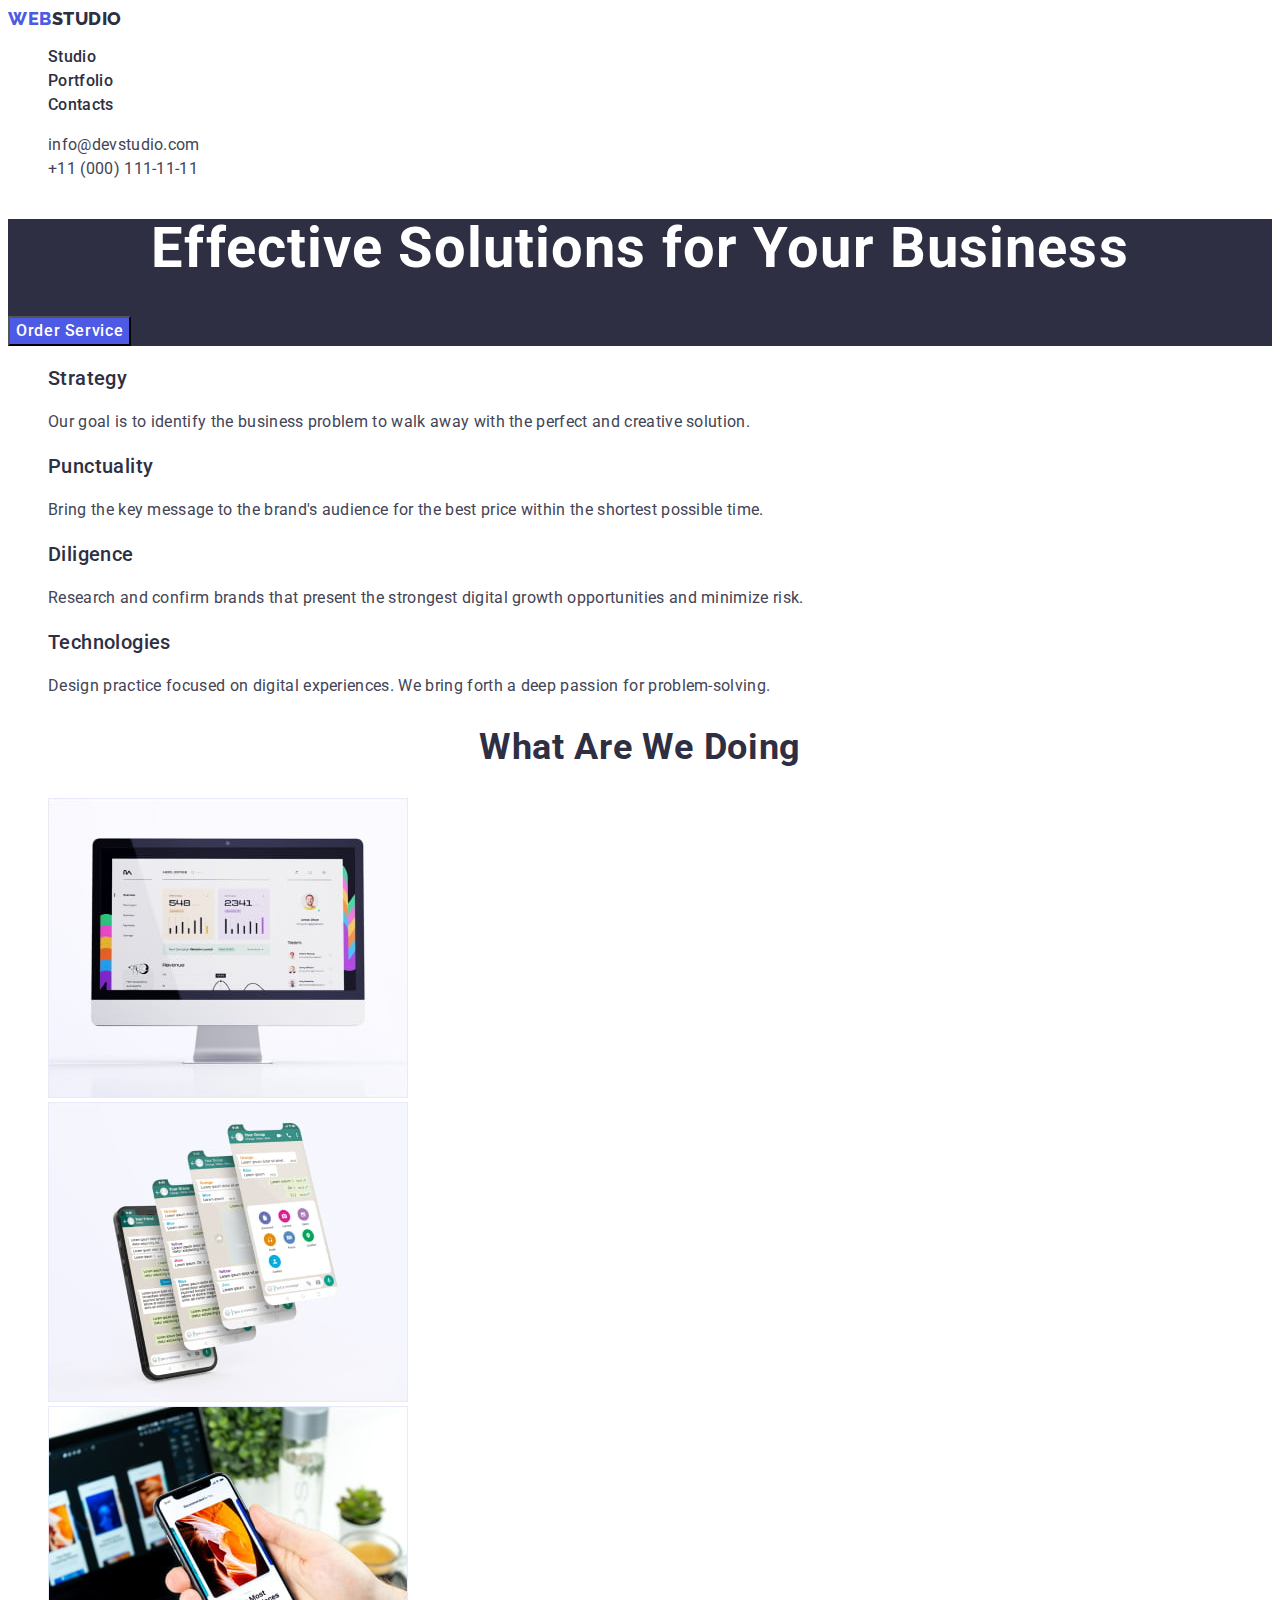
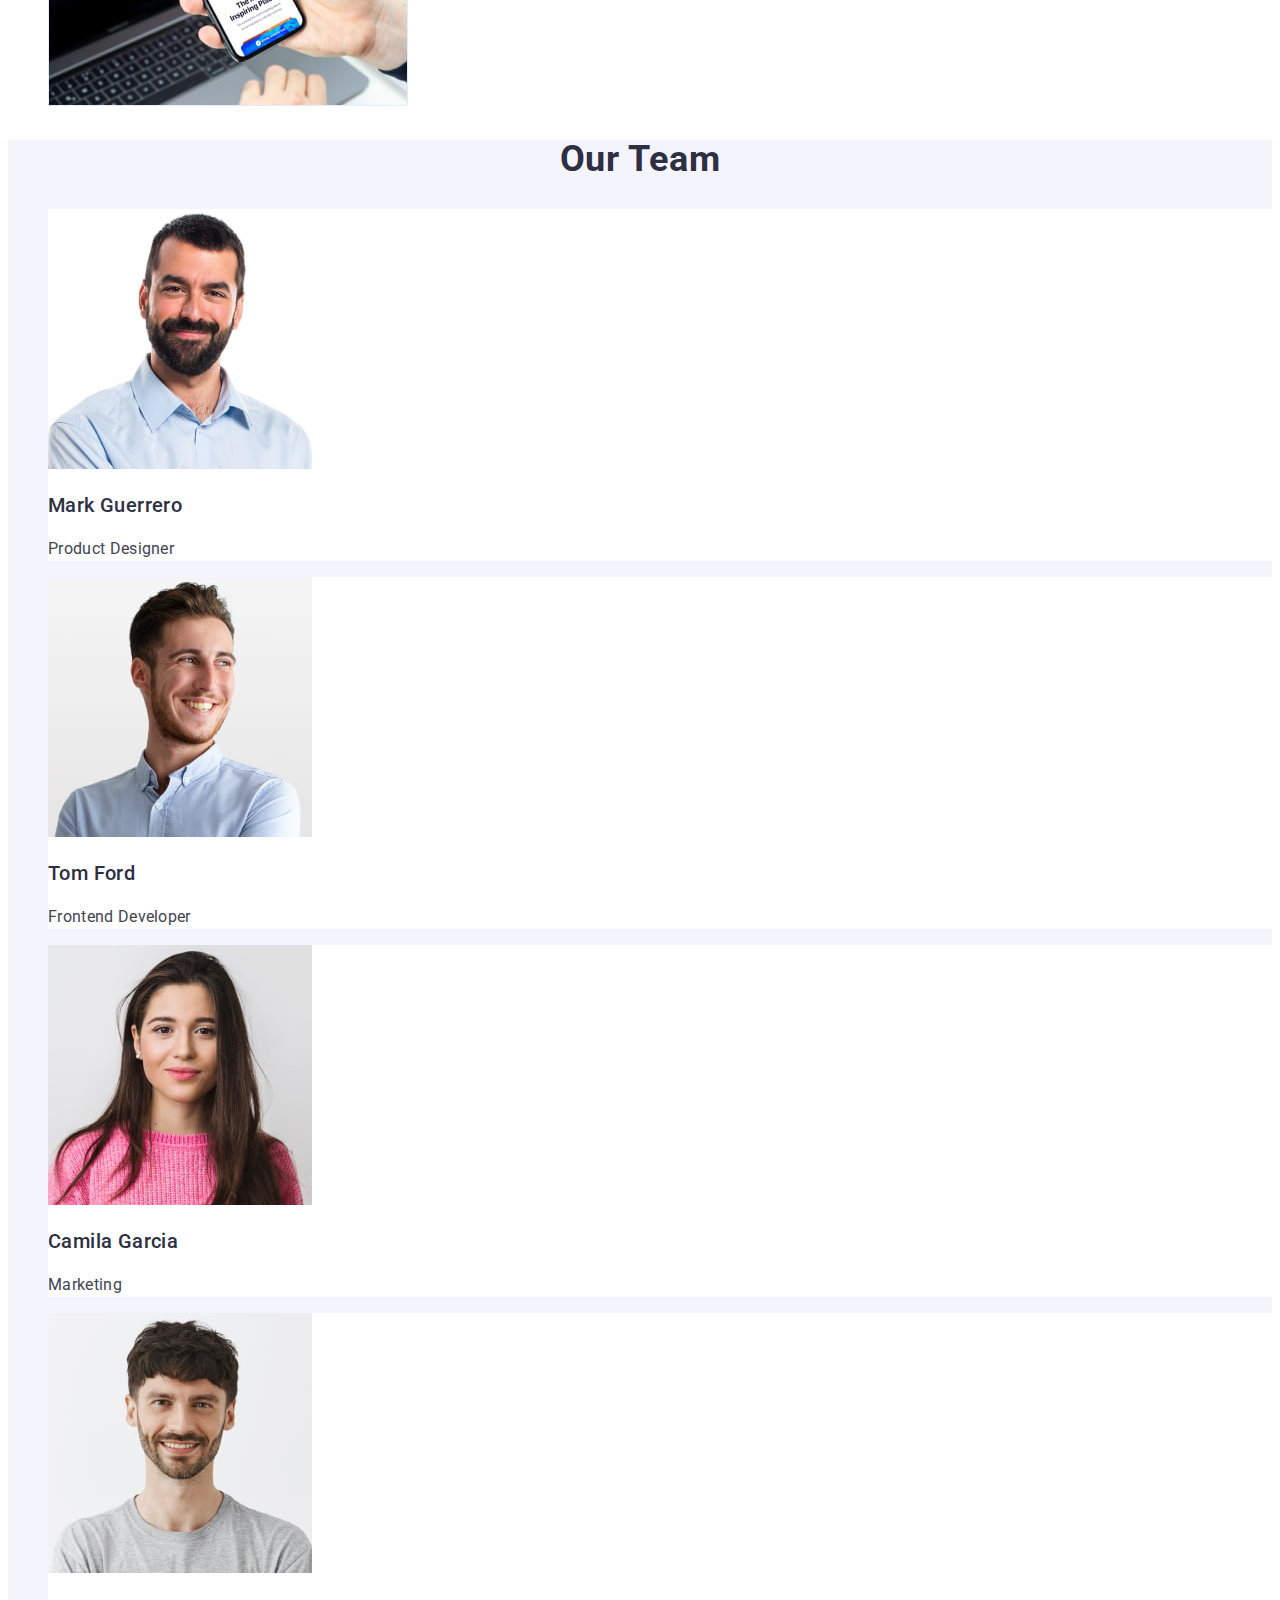
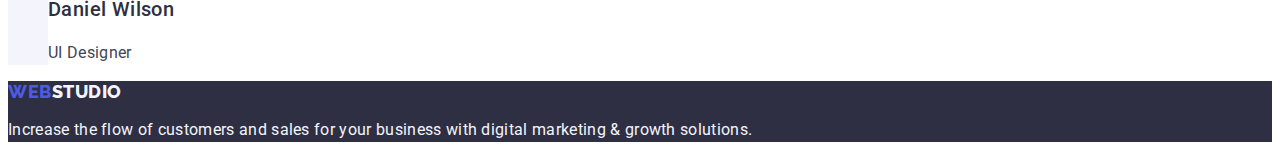
==== index.html @ 92add349 "Initial commit" ====
<!DOCTYPE html>
<html lang="en">
  <head>
    <meta charset="UTF-8" />
    <meta name="viewport" content="width=device-width, initial-scale=1.0" />
    <title>WebStudio</title>
    <link rel="stylesheet" href="./css/styles.css" />
    <link rel="preconnect" href="https://fonts.googleapis.com" />
    <link rel="preconnect" href="https://fonts.gstatic.com" crossorigin />
    <link
      href="https://fonts.googleapis.com/css2?family=Raleway:wght@800&family=Roboto:wght@400;500;700;900&display=swap"
      rel="stylesheet"
    />
  </head>

  <body>
    <header class="header">
      <nav>
        <a href="./index.html" class="logo link"
          >Web<span class="accent-dark">Studio</span></a
        >

        <ul class="list">
          <li>
            <a href="./index.html" class="nav-link link" target="_self"
              >Studio</a
            >
          </li>
          <li>
            <a href="./portfolio.html" class="nav-link link" target="_self"
              >Portfolio</a
            >
          </li>
          <li>
            <a href="" class="nav-link link" target="_self">Contacts</a>
          </li>
        </ul>
      </nav>

      <address class="address">
        <ul class="list">
          <li>
            <a href="mailto:info@devstudio.com" class="address-link link"
              >info@devstudio.com</a
            >
          </li>
          <li>
            <a href="tel:+110001111111" class="address-link link"
              >+11 (000) 111-11-11</a
            >
          </li>
        </ul>
      </address>
    </header>

    <main>
      <!-- hero section-->
      <section class="hero-sect">
        <h1 class="title">Effective Solutions for Your Business</h1>
        <button type="button" class="order-btn">Order Service</button>
      </section>

      <!-- benefits section -->
      <section>
        <h2 hidden>Benefits</h2>
        <ul class="list">
          <li>
            <h3 class="third-title">Strategy</h3>
            <p class="text">
              Our goal is to identify the business problem to walk away with the
              perfect and creative solution.
            </p>
          </li>
          <li>
            <h3 class="third-title">Punctuality</h3>
            <p class="text">
              Bring the key message to the brand's audience for the best price
              within the shortest possible time.
            </p>
          </li>
          <li>
            <h3 class="third-title">Diligence</h3>
            <p class="text">
              Research and confirm brands that present the strongest digital
              growth opportunities and minimize risk.
            </p>
          </li>
          <li>
            <h3 class="third-title">Technologies</h3>
            <p class="text">
              Design practice focused on digital experiences. We bring forth a
              deep passion for problem-solving.
            </p>
          </li>
        </ul>
      </section>

      <!-- fitches section -->
      <section>
        <h2 class="second-title">What are we doing</h2>
        <ul class="list">
          <li>
            <img
              src="./images/img1.jpg"
              alt="Statistics"
              width="360"
              height="300"
            />
          </li>

          <li>
            <img
              src="./images/img2.jpg"
              alt="Social Media"
              width="360"
              height="300"
            />
          </li>

          <li>
            <img
              src="./images/img3.jpg"
              alt="Technologies"
              width="360"
              height="300"
            />
          </li>
        </ul>
      </section>

      <!-- team section -->
      <section class="team">
        <h2 class="second-title">Our Team</h2>
        <ul class="list">
          <li class="team-card">
            <img
              src="./images/team1.jpg"
              alt="Mark Guerrero"
              width="264"
              height="260"
            />
            <h3 class="third-title">Mark Guerrero</h3>
            <p class="text">Product Designer</p>
          </li>

          <li class="team-card">
            <img
              src="./images/team2.jpg"
              alt="Tom Ford"
              width="264"
              height="260"
            />
            <h3 class="third-title">Tom Ford</h3>
            <p class="text">Frontend Developer</p>
          </li>

          <li class="team-card">
            <img
              src="./images/team3.jpg"
              alt="Camila Garcia"
              width="264"
              height="260"
            />
            <h3 class="third-title">Camila Garcia</h3>
            <p class="text">Marketing</p>
          </li>

          <li class="team-card">
            <img
              src="./images/team4.jpg"
              alt="Daniel Wilson"
              width="264"
              height="260"
            />
            <h3 class="third-title">Daniel Wilson</h3>
            <p class="text">UI Designer</p>
          </li>
        </ul>
      </section>
    </main>

    <footer class="footer">
      <a href="./index.html" class="logo link"
        >Web<span class="accent-ligth">Studio</span></a
      >
      <p class="footer-text">
        Increase the flow of customers and sales for your business with digital
        marketing & growth solutions.
      </p>
    </footer>
  </body>
</html>
---- css/styles.css ----
:root {
    --brand-color: #4D5AE5;
    --pressed-color: #404BBF;
    --heading-color: #2e2f42;
    --text-color: #434455;
    --primary-background: #FFFFFF;
    --light-background: #F4F4FD;
    --accent-color: #E7E9FC;
}

body {
    font-family: "Roboto", sans-serif;
    color: var(--text-color);
    background-color: var(--primary-background);
}

ol,
ul {
    list-style-type: none;
}

.header {
    background-color: inherit;

}

.logo {
    font-family: "Raleway", sans-serif;
    font-weight: 800;
    font-size: 18px;
    line-height: 1.17;
    letter-spacing: 0.03em;
    text-transform: uppercase;
    color: var(--brand-color);
}

.link {
    text-decoration: none;
}

.accent-dark {
    color: var(--heading-color);
}

.list {
    list-style: none;
}

.nav-link {
    color: var(--heading-color);
    font-weight: 500;
    font-size: 16px;
    line-height: 1.5;
    letter-spacing: 0.02em;
}

.nav-link:hover,
.nav-link:active {
    color: var(--pressed-color);
}

.nav-link:focus {
    color: var(--pressed-color);
}

.address {
    font-style: normal;
}

.address-link {
    font-size: 16px;
    line-height: 1.5;
    letter-spacing: 0.02em;
    color: var(--text-color);
}

.address-link:hover,
.address-link:active {
    color: var(--pressed-color);
}

.address-link:focus {
    color: var(--pressed-color);
}

.hero-sect {
    background-color: var(--heading-color);
}

.title {
    font-size: 56px;
    line-height: 1.07;
    text-align: center;
    letter-spacing: 0.02em;
    color: var(--primary-background);
}

.order-btn {
    background-color: var(--brand-color);
    font-family: "Roboto", sans-serif;
    font-weight: 500;
    font-size: 16px;
    line-height: 1.5;
    letter-spacing: 0.04em;
    color: var(--primary-background);
    cursor: pointer;
}

.order-btn:hover,
.order-btn:active {
    background-color: var(--pressed-color);
}

.order-btn:focus {
    background-color: var(--pressed-color);
}

.list {
    list-style: none;
}

.third-title {
    font-weight: 500;
    font-size: 20px;
    line-height: 1.2;
    letter-spacing: 0.02em;
    color: var(--heading-color);
}

.text {
    font-size: 16px;
    line-height: 1.5;
    letter-spacing: 0.02em;
    color: var(--text-color);
}

.second-title {
    font-size: 36px;
    line-height: 1.11;
    letter-spacing: 0.02em;
    text-align: center;
    letter-spacing: 0.02em;
    color: var(--heading-color);
    text-transform: capitalize;
}

.list {
    list-style: none;
}

.team {
    background-color: var(--light-background);
}

.list {
    list-style: none;
}
 
.team-card {
    background-color: var(--primary-background);
}

.footer {
    background-color: var(--heading-color);
    color: var(--accent-color);
}

.accent-ligth {
    color: var(--light-background);
}

.footer-text {
    color: var(--light-background);
    font-size: 16px;
    line-height: 1.5;
    letter-spacing: 0.02em;
}

.list {
    list-style: none;
}

.filter-btn {
color: var(--brand-color);
background-color: var(--light-background);
font-family: "Roboto", sans-serif;
font-weight: 500;
font-size: 16px;
line-height: 1.5;
letter-spacing: 0.04em;
cursor: pointer;
}

.filter-btn:hover,
.filter-btn:active {
    color: var(--primary-background);
    background-color: var(--pressed-color);
}

.filter-btn:focus {
    color: var(--primary-background);
    background-color: var(--pressed-color);
}

.link {
    text-decoration: none;
}

.third-title {
    font-weight: 500;
    font-size: 20px;
    line-height: 1.2;
    letter-spacing: 0.02em;
    color: var(--heading-color);
}

.text {
    font-size: 16px;
    line-height: 1.5;
    letter-spacing: 0.02em;
    color: var(--text-color);
}
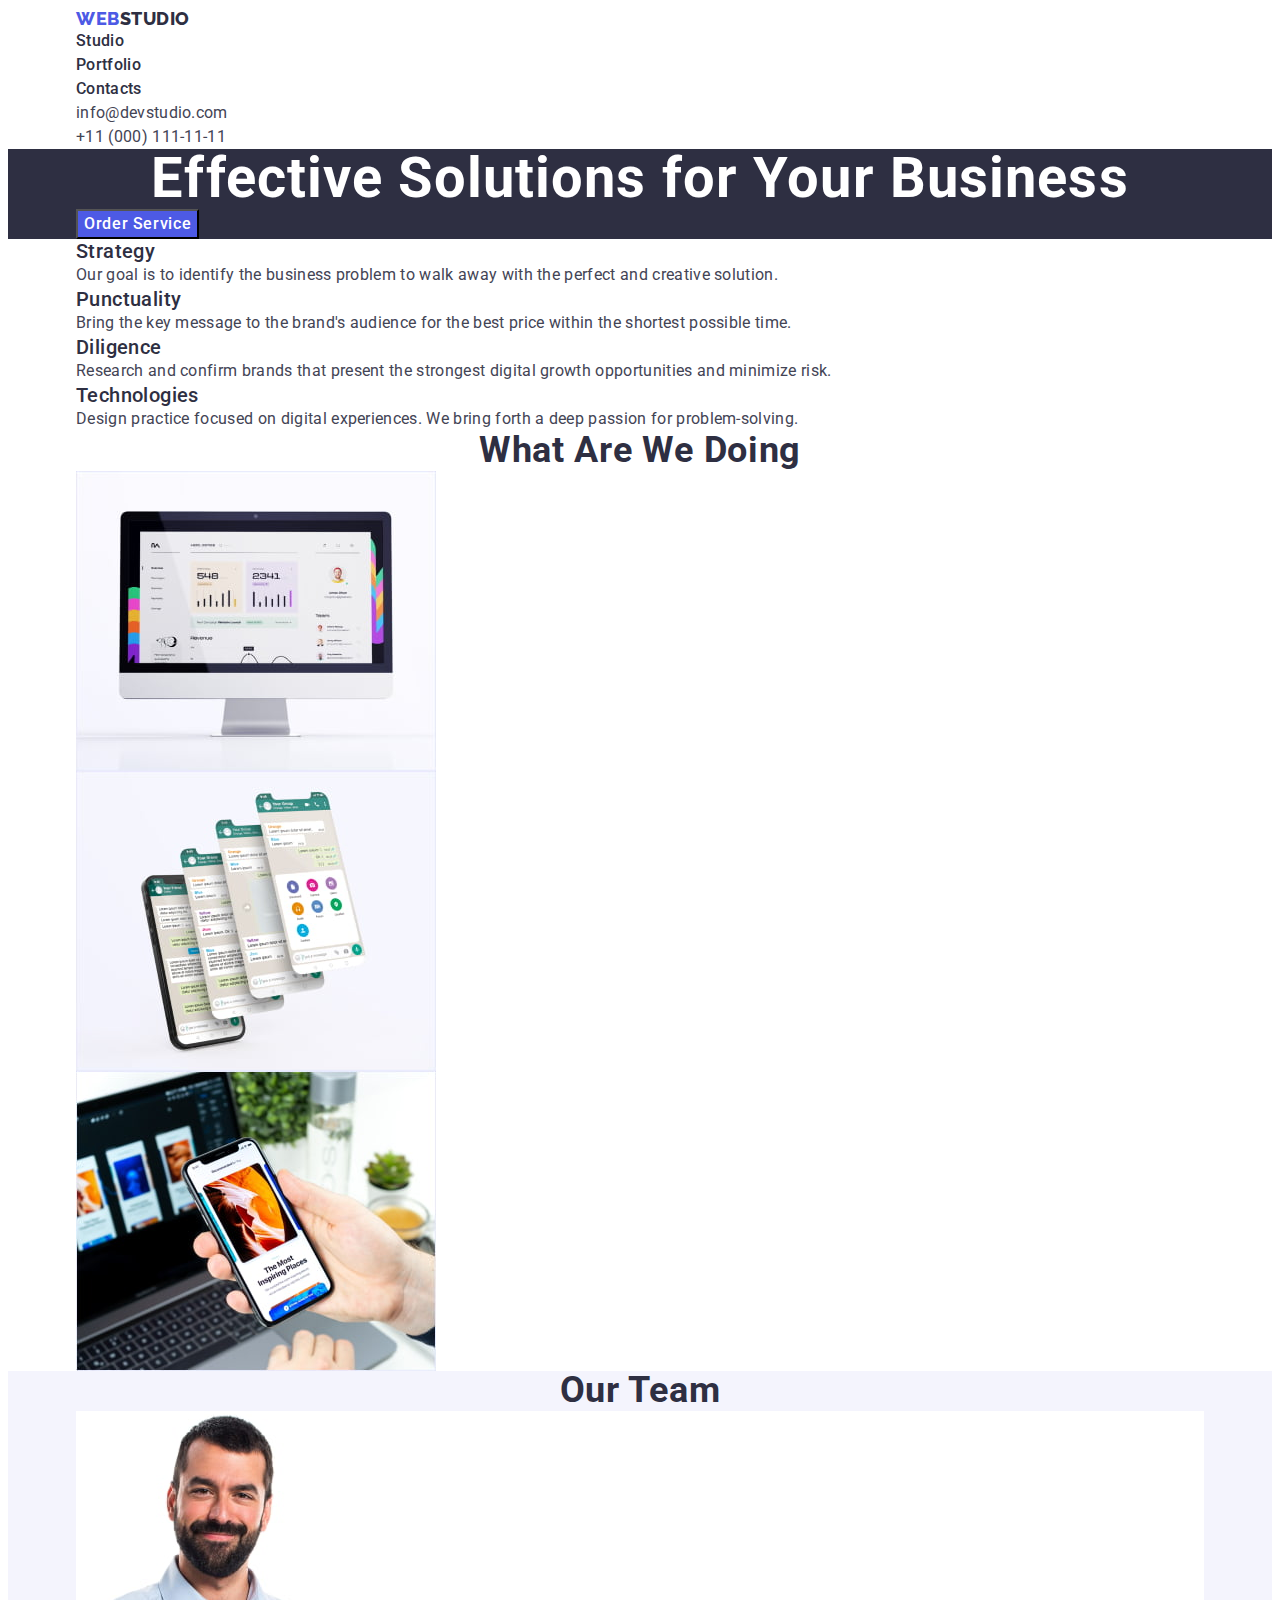
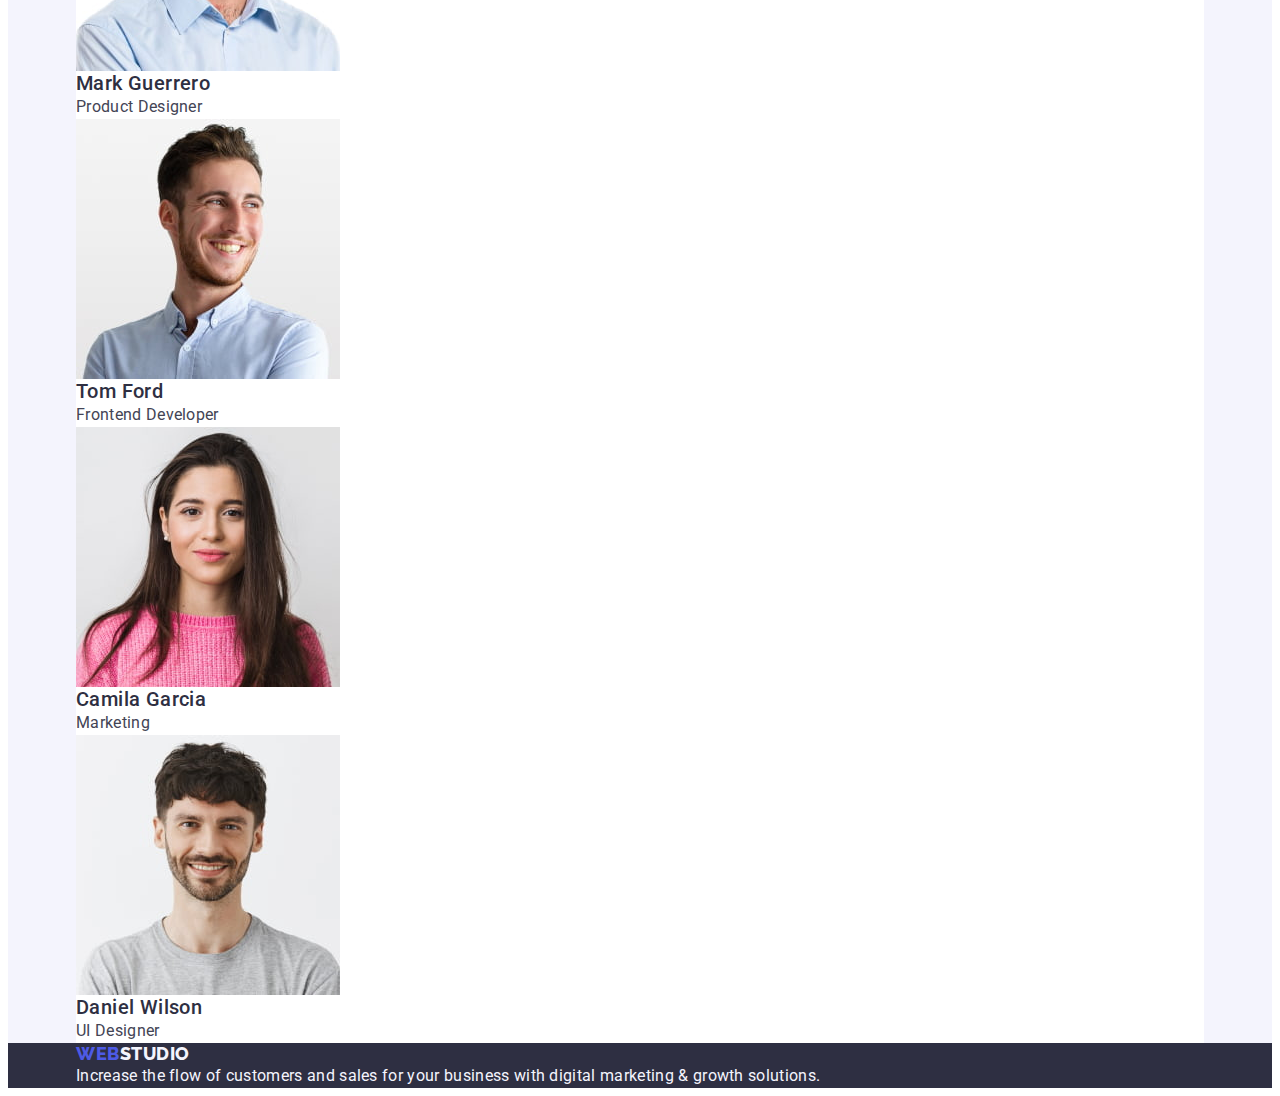
==== commit 7c660b10: "upgrade css + add div" ====
--- a/index.html
+++ b/index.html
@@ -4,6 +4,13 @@
     <meta charset="UTF-8" />
     <meta name="viewport" content="width=device-width, initial-scale=1.0" />
     <title>WebStudio</title>
+    <link
+      rel="stylesheet"
+      href="https://cdnjs.cloudflare.com/ajax/libs/modern-normalize/2.0.0/modern-normalize.min.css"
+      integrity="sha512-4xo8blKMVCiXpTaLzQSLSw3KFOVPWhm/TRtuPVc4WG6kUgjH6J03IBuG7JZPkcWMxJ5huwaBpOpnwYElP/m6wg=="
+      crossorigin="anonymous"
+      referrerpolicy="no-referrer"
+    />
     <link rel="stylesheet" href="./css/styles.css" />
     <link rel="preconnect" href="https://fonts.googleapis.com" />
     <link rel="preconnect" href="https://fonts.gstatic.com" crossorigin />
@@ -15,178 +22,183 @@
 
   <body>
     <header class="header">
-      <nav>
-        <a href="./index.html" class="logo link"
-          >Web<span class="accent-dark">Studio</span></a
-        >
-
-        <ul class="list">
-          <li>
-            <a href="./index.html" class="nav-link link" target="_self"
-              >Studio</a
-            >
-          </li>
-          <li>
-            <a href="./portfolio.html" class="nav-link link" target="_self"
-              >Portfolio</a
-            >
-          </li>
-          <li>
-            <a href="" class="nav-link link" target="_self">Contacts</a>
-          </li>
-        </ul>
-      </nav>
-
-      <address class="address">
-        <ul class="list">
-          <li>
-            <a href="mailto:info@devstudio.com" class="address-link link"
-              >info@devstudio.com</a
-            >
-          </li>
-          <li>
-            <a href="tel:+110001111111" class="address-link link"
-              >+11 (000) 111-11-11</a
-            >
-          </li>
-        </ul>
-      </address>
+      <div class="container">
+        <nav>
+          <a href="./index.html" class="logo link"
+            >Web<span class="accent-dark">Studio</span></a
+          >
+          <ul class="list">
+            <li>
+              <a href="./index.html" class="nav-link link" target="_self"
+                >Studio</a
+              >
+            </li>
+            <li>
+              <a href="./portfolio.html" class="nav-link link" target="_self"
+                >Portfolio</a
+              >
+            </li>
+            <li>
+              <a href="" class="nav-link link" target="_self">Contacts</a>
+            </li>
+          </ul>
+        </nav>
+        <address class="address">
+          <ul class="list">
+            <li>
+              <a href="mailto:info@devstudio.com" class="address-link link"
+                >info@devstudio.com</a
+              >
+            </li>
+            <li>
+              <a href="tel:+110001111111" class="address-link link"
+                >+11 (000) 111-11-11</a
+              >
+            </li>
+          </ul>
+        </address>
+      </div>
     </header>
 
     <main>
       <!-- hero section-->
       <section class="hero-sect">
-        <h1 class="title">Effective Solutions for Your Business</h1>
-        <button type="button" class="order-btn">Order Service</button>
+        <div class="container">
+          <h1 class="title">Effective Solutions for Your Business</h1>
+          <button type="button" class="order-btn">Order Service</button>
+        </div>
       </section>
 
       <!-- benefits section -->
       <section>
-        <h2 hidden>Benefits</h2>
-        <ul class="list">
-          <li>
-            <h3 class="third-title">Strategy</h3>
-            <p class="text">
-              Our goal is to identify the business problem to walk away with the
-              perfect and creative solution.
-            </p>
-          </li>
-          <li>
-            <h3 class="third-title">Punctuality</h3>
-            <p class="text">
-              Bring the key message to the brand's audience for the best price
-              within the shortest possible time.
-            </p>
-          </li>
-          <li>
-            <h3 class="third-title">Diligence</h3>
-            <p class="text">
-              Research and confirm brands that present the strongest digital
-              growth opportunities and minimize risk.
-            </p>
-          </li>
-          <li>
-            <h3 class="third-title">Technologies</h3>
-            <p class="text">
-              Design practice focused on digital experiences. We bring forth a
-              deep passion for problem-solving.
-            </p>
-          </li>
-        </ul>
+        <div class="container">
+          <h2 hidden>Benefits</h2>
+          <ul class="list">
+            <li>
+              <h3 class="third-title">Strategy</h3>
+              <p class="text">
+                Our goal is to identify the business problem to walk away with
+                the perfect and creative solution.
+              </p>
+            </li>
+            <li>
+              <h3 class="third-title">Punctuality</h3>
+              <p class="text">
+                Bring the key message to the brand's audience for the best price
+                within the shortest possible time.
+              </p>
+            </li>
+            <li>
+              <h3 class="third-title">Diligence</h3>
+              <p class="text">
+                Research and confirm brands that present the strongest digital
+                growth opportunities and minimize risk.
+              </p>
+            </li>
+            <li>
+              <h3 class="third-title">Technologies</h3>
+              <p class="text">
+                Design practice focused on digital experiences. We bring forth a
+                deep passion for problem-solving.
+              </p>
+            </li>
+          </ul>
+        </div>
       </section>
 
       <!-- fitches section -->
       <section>
-        <h2 class="second-title">What are we doing</h2>
-        <ul class="list">
-          <li>
-            <img
-              src="./images/img1.jpg"
-              alt="Statistics"
-              width="360"
-              height="300"
-            />
-          </li>
-
-          <li>
-            <img
-              src="./images/img2.jpg"
-              alt="Social Media"
-              width="360"
-              height="300"
-            />
-          </li>
-
-          <li>
-            <img
-              src="./images/img3.jpg"
-              alt="Technologies"
-              width="360"
-              height="300"
-            />
-          </li>
-        </ul>
+        <div class="container">
+          <h2 class="second-title">What are we doing</h2>
+          <ul class="list">
+            <li>
+              <img
+                src="./images/img1.jpg"
+                alt="Statistics"
+                width="360"
+                height="300"
+              />
+            </li>
+            <li>
+              <img
+                src="./images/img2.jpg"
+                alt="Social Media"
+                width="360"
+                height="300"
+              />
+            </li>
+            <li>
+              <img
+                src="./images/img3.jpg"
+                alt="Technologies"
+                width="360"
+                height="300"
+              />
+            </li>
+          </ul>
+        </div>
       </section>
 
       <!-- team section -->
       <section class="team">
-        <h2 class="second-title">Our Team</h2>
-        <ul class="list">
-          <li class="team-card">
-            <img
-              src="./images/team1.jpg"
-              alt="Mark Guerrero"
-              width="264"
-              height="260"
-            />
-            <h3 class="third-title">Mark Guerrero</h3>
-            <p class="text">Product Designer</p>
-          </li>
-
-          <li class="team-card">
-            <img
-              src="./images/team2.jpg"
-              alt="Tom Ford"
-              width="264"
-              height="260"
-            />
-            <h3 class="third-title">Tom Ford</h3>
-            <p class="text">Frontend Developer</p>
-          </li>
-
-          <li class="team-card">
-            <img
-              src="./images/team3.jpg"
-              alt="Camila Garcia"
-              width="264"
-              height="260"
-            />
-            <h3 class="third-title">Camila Garcia</h3>
-            <p class="text">Marketing</p>
-          </li>
-
-          <li class="team-card">
-            <img
-              src="./images/team4.jpg"
-              alt="Daniel Wilson"
-              width="264"
-              height="260"
-            />
-            <h3 class="third-title">Daniel Wilson</h3>
-            <p class="text">UI Designer</p>
-          </li>
-        </ul>
+        <div class="container">
+          <h2 class="second-title">Our Team</h2>
+          <ul class="list">
+            <li class="team-card">
+              <img
+                src="./images/team1.jpg"
+                alt="Mark Guerrero"
+                width="264"
+                height="260"
+              />
+              <h3 class="third-title">Mark Guerrero</h3>
+              <p class="text">Product Designer</p>
+            </li>
+            <li class="team-card">
+              <img
+                src="./images/team2.jpg"
+                alt="Tom Ford"
+                width="264"
+                height="260"
+              />
+              <h3 class="third-title">Tom Ford</h3>
+              <p class="text">Frontend Developer</p>
+            </li>
+            <li class="team-card">
+              <img
+                src="./images/team3.jpg"
+                alt="Camila Garcia"
+                width="264"
+                height="260"
+              />
+              <h3 class="third-title">Camila Garcia</h3>
+              <p class="text">Marketing</p>
+            </li>
+            <li class="team-card">
+              <img
+                src="./images/team4.jpg"
+                alt="Daniel Wilson"
+                width="264"
+                height="260"
+              />
+              <h3 class="third-title">Daniel Wilson</h3>
+              <p class="text">UI Designer</p>
+            </li>
+          </ul>
+        </div>
       </section>
     </main>
 
     <footer class="footer">
-      <a href="./index.html" class="logo link"
-        >Web<span class="accent-ligth">Studio</span></a
-      >
-      <p class="footer-text">
-        Increase the flow of customers and sales for your business with digital
-        marketing & growth solutions.
-      </p>
+      <div class="container">
+        <a href="./index.html" class="logo link"
+          >Web<span class="accent-ligth">Studio</span></a
+        >
+        <p class="footer-text">
+          Increase the flow of customers and sales for your business with
+          digital marketing & growth solutions.
+        </p>
+      </div>
     </footer>
   </body>
 </html>
--- a/css/styles.css
+++ b/css/styles.css
@@ -1,23 +1,81 @@
+/* BASE STYLES */
+
+*,
+*::before,
+*::after {
+    box-sizing: border-box;
+}
+
+.section {
+
+}
+.container {
+    max-width: 1158px;
+    padding-left: 15px;
+    padding-right: 15px;
+    margin-left: auto;
+    margin-right: auto;
+}
+
 :root {
-    --brand-color: #4D5AE5;
-    --pressed-color: #404BBF;
-    --heading-color: #2e2f42;
-    --text-color: #434455;
-    --primary-background: #FFFFFF;
-    --light-background: #F4F4FD;
-    --accent-color: #E7E9FC;
+    --iris: #4D5AE5;
+    --ocean: #404BBF;
+    --navyblue: #2e2f42;
+    --slate: #434455;
+    --white: #FFFFFF;
+    --cloud: #F4F4FD;
+    --cornflover: #E7E9FC;
 }
 
 body {
     font-family: "Roboto", sans-serif;
-    color: var(--text-color);
-    background-color: var(--primary-background);
+    color: var(--slate);
+    background-color: var(--white);
+}
+
+h1, h2, h3, h4, h5, h6, p {
+    margin: 0;
+}
+
+.visually-hidden {
+    position: absolute;
+    width: 1px;
+    height: 1px;
+    margin: -1px;
+    border: 0;
+    padding: 0;
+    white-space: nowrap;
+    clip-path: inset(100%);
+    clip: rect(0 0 0 0);
+    overflow: hidden;
+}
+
+.link {
+    text-decoration: none;
 }
 
 ol,
 ul {
     list-style-type: none;
 }
+
+.list {
+    list-style: none;
+    margin: 0;
+    padding: 0;
+}
+
+button {
+    cursor: pointer;
+}
+
+img {
+    display: block;
+    max-width: 100%;
+    height: auto;
+}
+
+/* HEADER STYLES */
 
 .header {
     background-color: inherit;
@@ -31,23 +89,15 @@
     line-height: 1.17;
     letter-spacing: 0.03em;
     text-transform: uppercase;
-    color: var(--brand-color);
-}
-
-.link {
-    text-decoration: none;
+    color: var(--iris);
 }
 
 .accent-dark {
-    color: var(--heading-color);
-}
-
-.list {
-    list-style: none;
+    color: var(--navyblue);
 }
 
 .nav-link {
-    color: var(--heading-color);
+    color: var(--navyblue);
     font-weight: 500;
     font-size: 16px;
     line-height: 1.5;
@@ -56,11 +106,11 @@
 
 .nav-link:hover,
 .nav-link:active {
-    color: var(--pressed-color);
+    color: var(--ocean);
 }
 
 .nav-link:focus {
-    color: var(--pressed-color);
+    color: var(--ocean);
 }
 
 .address {
@@ -71,20 +121,22 @@
     font-size: 16px;
     line-height: 1.5;
     letter-spacing: 0.02em;
-    color: var(--text-color);
+    color: var(--slate);
 }
 
 .address-link:hover,
 .address-link:active {
-    color: var(--pressed-color);
+    color: var(--ocean);
 }
 
 .address-link:focus {
-    color: var(--pressed-color);
-}
+    color: var(--ocean);
+}
+
+/* HERO STYLES */
 
 .hero-sect {
-    background-color: var(--heading-color);
+    background-color: var(--navyblue);
 }
 
 .title {
@@ -92,47 +144,51 @@
     line-height: 1.07;
     text-align: center;
     letter-spacing: 0.02em;
-    color: var(--primary-background);
+    color: var(--white);
 }
 
 .order-btn {
-    background-color: var(--brand-color);
+    background-color: var(--iris);
     font-family: "Roboto", sans-serif;
     font-weight: 500;
     font-size: 16px;
     line-height: 1.5;
     letter-spacing: 0.04em;
-    color: var(--primary-background);
+    color: var(--white);
     cursor: pointer;
 }
 
 .order-btn:hover,
 .order-btn:active {
-    background-color: var(--pressed-color);
+    background-color: var(--ocean);
 }
 
 .order-btn:focus {
-    background-color: var(--pressed-color);
-}
-
-.list {
-    list-style: none;
-}
+    background-color: var(--ocean);
+}
+
+.list {
+    list-style: none;
+}
+
+/* BENEFITS STYLES */
 
 .third-title {
     font-weight: 500;
     font-size: 20px;
     line-height: 1.2;
     letter-spacing: 0.02em;
-    color: var(--heading-color);
+    color: var(--navyblue);
 }
 
 .text {
     font-size: 16px;
     line-height: 1.5;
     letter-spacing: 0.02em;
-    color: var(--text-color);
-}
+    color: var(--slate);
+}
+
+/* FITCHES STYLES */
 
 .second-title {
     font-size: 36px;
@@ -140,7 +196,7 @@
     letter-spacing: 0.02em;
     text-align: center;
     letter-spacing: 0.02em;
-    color: var(--heading-color);
+    color: var(--navyblue);
     text-transform: capitalize;
 }
 
@@ -148,8 +204,10 @@
     list-style: none;
 }
 
+/* TEAM STYLES */
+
 .team {
-    background-color: var(--light-background);
+    background-color: var(--cloud);
 }
 
 .list {
@@ -157,32 +215,36 @@
 }
  
 .team-card {
-    background-color: var(--primary-background);
-}
+    background-color: var(--white);
+}
+
+/* FOOTER STYLES */
 
 .footer {
-    background-color: var(--heading-color);
-    color: var(--accent-color);
+    background-color: var(--navyblue);
+    color: var(--cornflover);
 }
 
 .accent-ligth {
-    color: var(--light-background);
+    color: var(--cloud);
 }
 
 .footer-text {
-    color: var(--light-background);
-    font-size: 16px;
-    line-height: 1.5;
-    letter-spacing: 0.02em;
-}
+    color: var(--cloud);
+    font-size: 16px;
+    line-height: 1.5;
+    letter-spacing: 0.02em;
+}
+
+/* PORTFOLIO FILTERS STYLES */
 
 .list {
     list-style: none;
 }
 
 .filter-btn {
-color: var(--brand-color);
-background-color: var(--light-background);
+color: var(--iris);
+background-color: var(--cloud);
 font-family: "Roboto", sans-serif;
 font-weight: 500;
 font-size: 16px;
@@ -193,13 +255,13 @@
 
 .filter-btn:hover,
 .filter-btn:active {
-    color: var(--primary-background);
-    background-color: var(--pressed-color);
+    color: var(--white);
+    background-color: var(--ocean);
 }
 
 .filter-btn:focus {
-    color: var(--primary-background);
-    background-color: var(--pressed-color);
+    color: var(--white);
+    background-color: var(--ocean);
 }
 
 .link {
@@ -211,12 +273,12 @@
     font-size: 20px;
     line-height: 1.2;
     letter-spacing: 0.02em;
-    color: var(--heading-color);
+    color: var(--navyblue);
 }
 
 .text {
     font-size: 16px;
     line-height: 1.5;
     letter-spacing: 0.02em;
-    color: var(--text-color);
+    color: var(--slate);
 }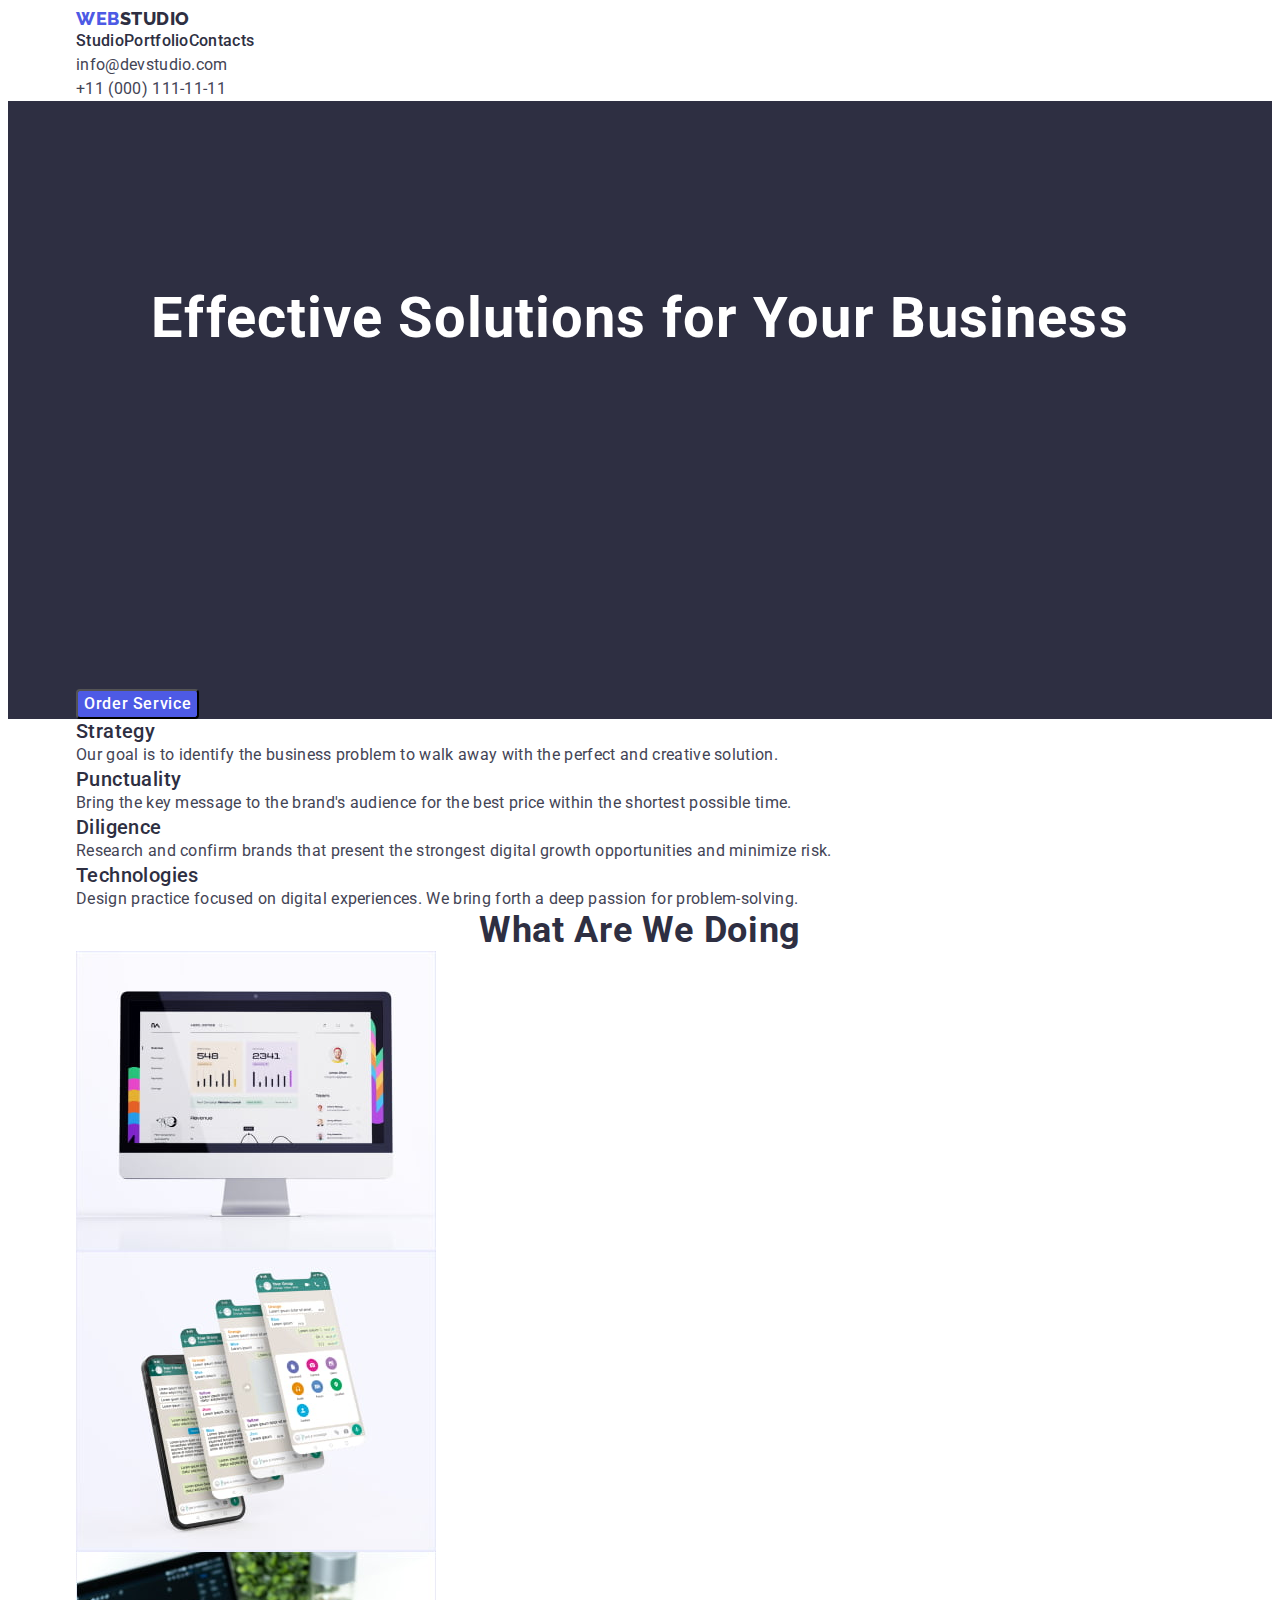
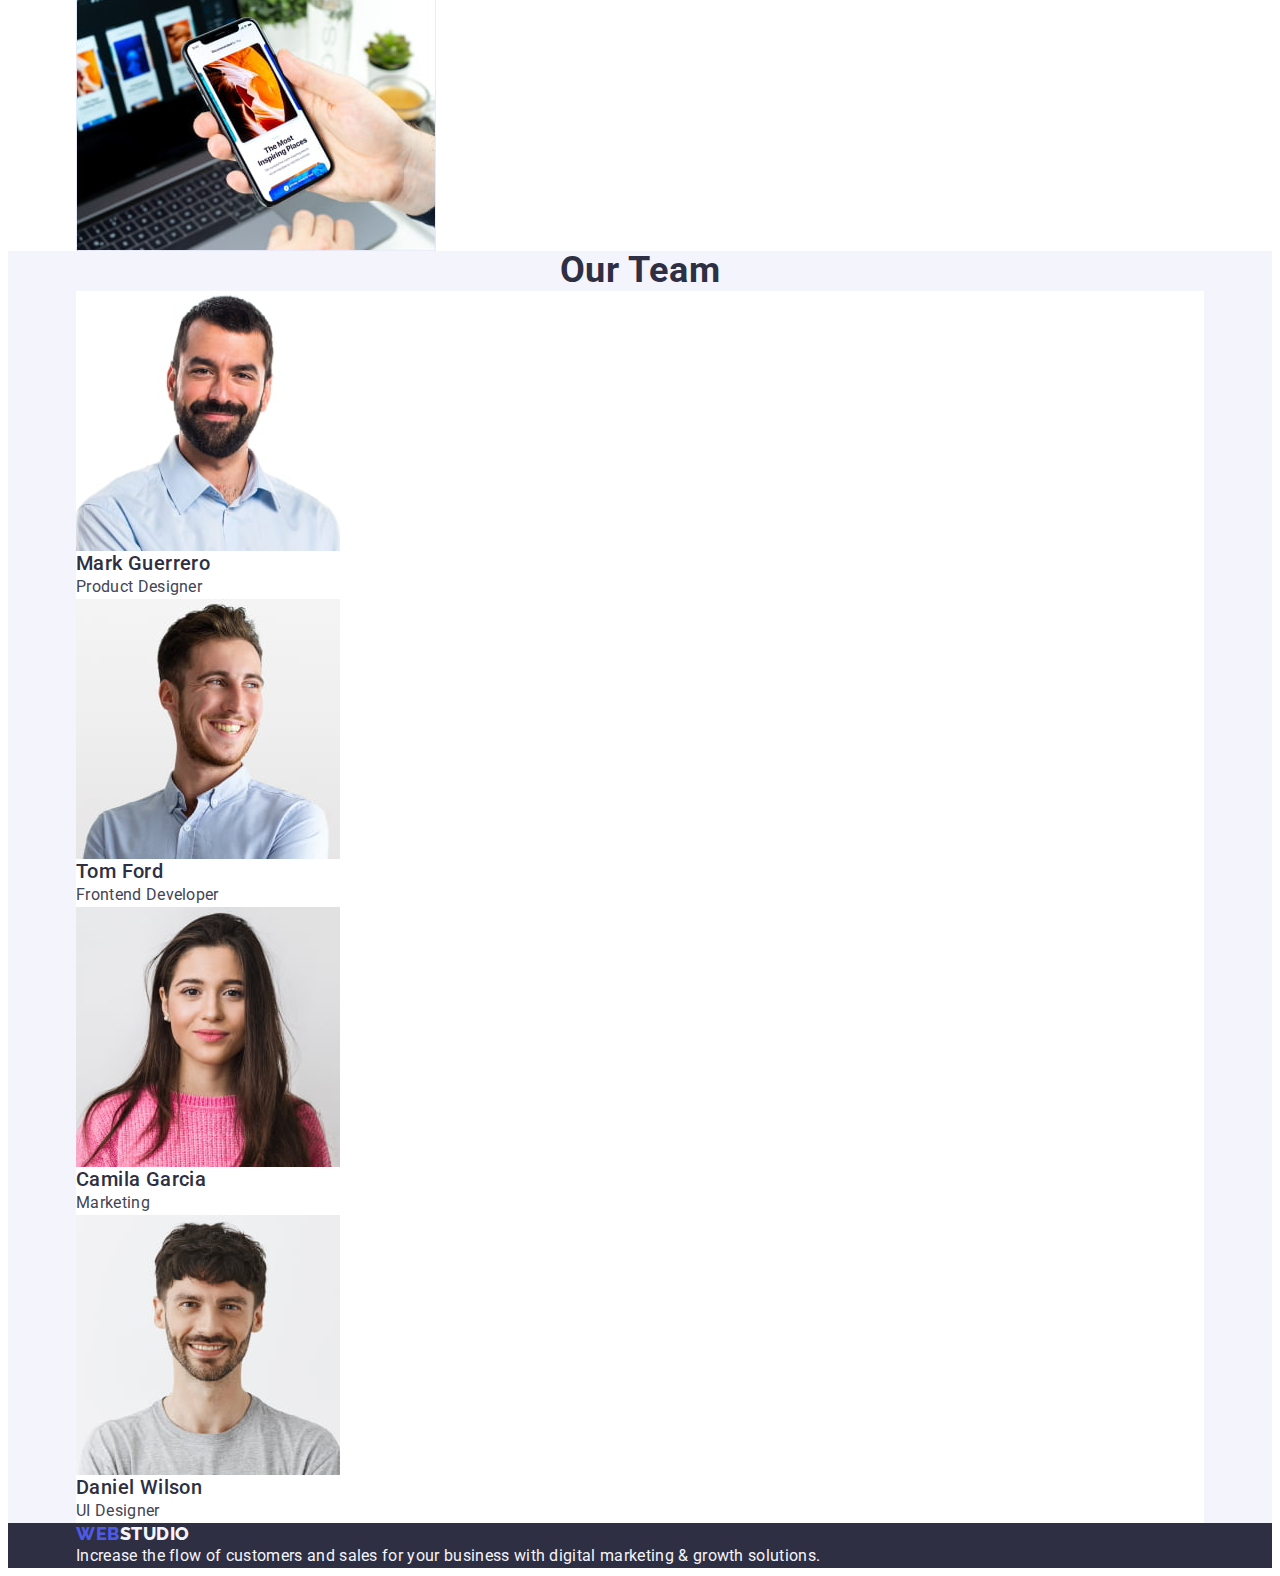
==== commit 08b0f1ec: "add reset start" ====
--- a/index.html
+++ b/index.html
@@ -27,7 +27,7 @@
           <a href="./index.html" class="logo link"
             >Web<span class="accent-dark">Studio</span></a
           >
-          <ul class="list">
+          <ul class="nav-list list">
             <li>
               <a href="./index.html" class="nav-link link" target="_self"
                 >Studio</a
@@ -72,7 +72,7 @@
       <!-- benefits section -->
       <section>
         <div class="container">
-          <h2 hidden>Benefits</h2>
+          <h2 class="visually-hidden">Benefits</h2>
           <ul class="list">
             <li>
               <h3 class="third-title">Strategy</h3>
--- a/css/styles.css
+++ b/css/styles.css
@@ -1,12 +1,12 @@
 /* BASE STYLES */
-
 *,
 *::before,
 *::after {
     box-sizing: border-box;
 }
-
 .section {
+    padding-top: ;
+    padding-bottom: ;
 
 }
 .container {
@@ -16,7 +16,6 @@
     margin-left: auto;
     margin-right: auto;
 }
-
 :root {
     --iris: #4D5AE5;
     --ocean: #404BBF;
@@ -26,17 +25,14 @@
     --cloud: #F4F4FD;
     --cornflover: #E7E9FC;
 }
-
 body {
     font-family: "Roboto", sans-serif;
     color: var(--slate);
     background-color: var(--white);
 }
-
-h1, h2, h3, h4, h5, h6, p {
+h1,h2,h3,h4,h5,h6,p {
     margin: 0;
 }
-
 .visually-hidden {
     position: absolute;
     width: 1px;
@@ -49,26 +45,22 @@
     clip: rect(0 0 0 0);
     overflow: hidden;
 }
-
 .link {
     text-decoration: none;
 }
-
 ol,
 ul {
     list-style-type: none;
 }
-
 .list {
     list-style: none;
     margin: 0;
     padding: 0;
 }
-
 button {
+    font-family: inherit;
     cursor: pointer;
 }
-
 img {
     display: block;
     max-width: 100%;
@@ -76,12 +68,10 @@
 }
 
 /* HEADER STYLES */
-
 .header {
     background-color: inherit;
 
 }
-
 .logo {
     font-family: "Raleway", sans-serif;
     font-weight: 800;
@@ -91,62 +81,63 @@
     text-transform: uppercase;
     color: var(--iris);
 }
-
 .accent-dark {
     color: var(--navyblue);
 }
-
+.nav-list {
+    display: flex;
+}
 .nav-link {
     color: var(--navyblue);
     font-weight: 500;
     font-size: 16px;
     line-height: 1.5;
     letter-spacing: 0.02em;
-}
-
+
+    padding-top: 24px;
+    padding-bottom: 24px;
+}
 .nav-link:hover,
 .nav-link:active {
     color: var(--ocean);
 }
-
 .nav-link:focus {
     color: var(--ocean);
 }
-
 .address {
     font-style: normal;
 }
-
 .address-link {
     font-size: 16px;
     line-height: 1.5;
     letter-spacing: 0.02em;
     color: var(--slate);
 }
-
 .address-link:hover,
 .address-link:active {
     color: var(--ocean);
 }
-
 .address-link:focus {
     color: var(--ocean);
 }
 
 /* HERO STYLES */
-
 .hero-sect {
     background-color: var(--navyblue);
 }
-
 .title {
     font-size: 56px;
     line-height: 1.07;
     text-align: center;
     letter-spacing: 0.02em;
     color: var(--white);
-}
-
+
+    display: block;
+    padding-top: 188px;
+    padding-bottom: 292px;
+    margin: 0 auto;
+    margin-bottom: 48px;
+}
 .order-btn {
     background-color: var(--iris);
     font-family: "Roboto", sans-serif;
@@ -156,23 +147,23 @@
     letter-spacing: 0.04em;
     color: var(--white);
     cursor: pointer;
-}
-
+
+    display: inline-block;
+    margin: 0 auto;
+    border-radius: 4px;
+}
 .order-btn:hover,
 .order-btn:active {
     background-color: var(--ocean);
 }
-
 .order-btn:focus {
     background-color: var(--ocean);
 }
-
 .list {
     list-style: none;
 }
 
 /* BENEFITS STYLES */
-
 .third-title {
     font-weight: 500;
     font-size: 20px;
@@ -180,7 +171,6 @@
     letter-spacing: 0.02em;
     color: var(--navyblue);
 }
-
 .text {
     font-size: 16px;
     line-height: 1.5;
@@ -189,7 +179,6 @@
 }
 
 /* FITCHES STYLES */
-
 .second-title {
     font-size: 36px;
     line-height: 1.11;
@@ -199,36 +188,29 @@
     color: var(--navyblue);
     text-transform: capitalize;
 }
-
 .list {
     list-style: none;
 }
 
 /* TEAM STYLES */
-
 .team {
     background-color: var(--cloud);
 }
-
-.list {
-    list-style: none;
-}
- 
+.list {
+    list-style: none;
+}
 .team-card {
     background-color: var(--white);
 }
 
 /* FOOTER STYLES */
-
 .footer {
     background-color: var(--navyblue);
     color: var(--cornflover);
 }
-
 .accent-ligth {
     color: var(--cloud);
 }
-
 .footer-text {
     color: var(--cloud);
     font-size: 16px;
@@ -237,11 +219,9 @@
 }
 
 /* PORTFOLIO FILTERS STYLES */
-
-.list {
-    list-style: none;
-}
-
+.list {
+    list-style: none;
+}
 .filter-btn {
 color: var(--iris);
 background-color: var(--cloud);
@@ -252,22 +232,18 @@
 letter-spacing: 0.04em;
 cursor: pointer;
 }
-
 .filter-btn:hover,
 .filter-btn:active {
     color: var(--white);
     background-color: var(--ocean);
 }
-
 .filter-btn:focus {
     color: var(--white);
     background-color: var(--ocean);
 }
-
 .link {
     text-decoration: none;
 }
-
 .third-title {
     font-weight: 500;
     font-size: 20px;
@@ -275,7 +251,6 @@
     letter-spacing: 0.02em;
     color: var(--navyblue);
 }
-
 .text {
     font-size: 16px;
     line-height: 1.5;
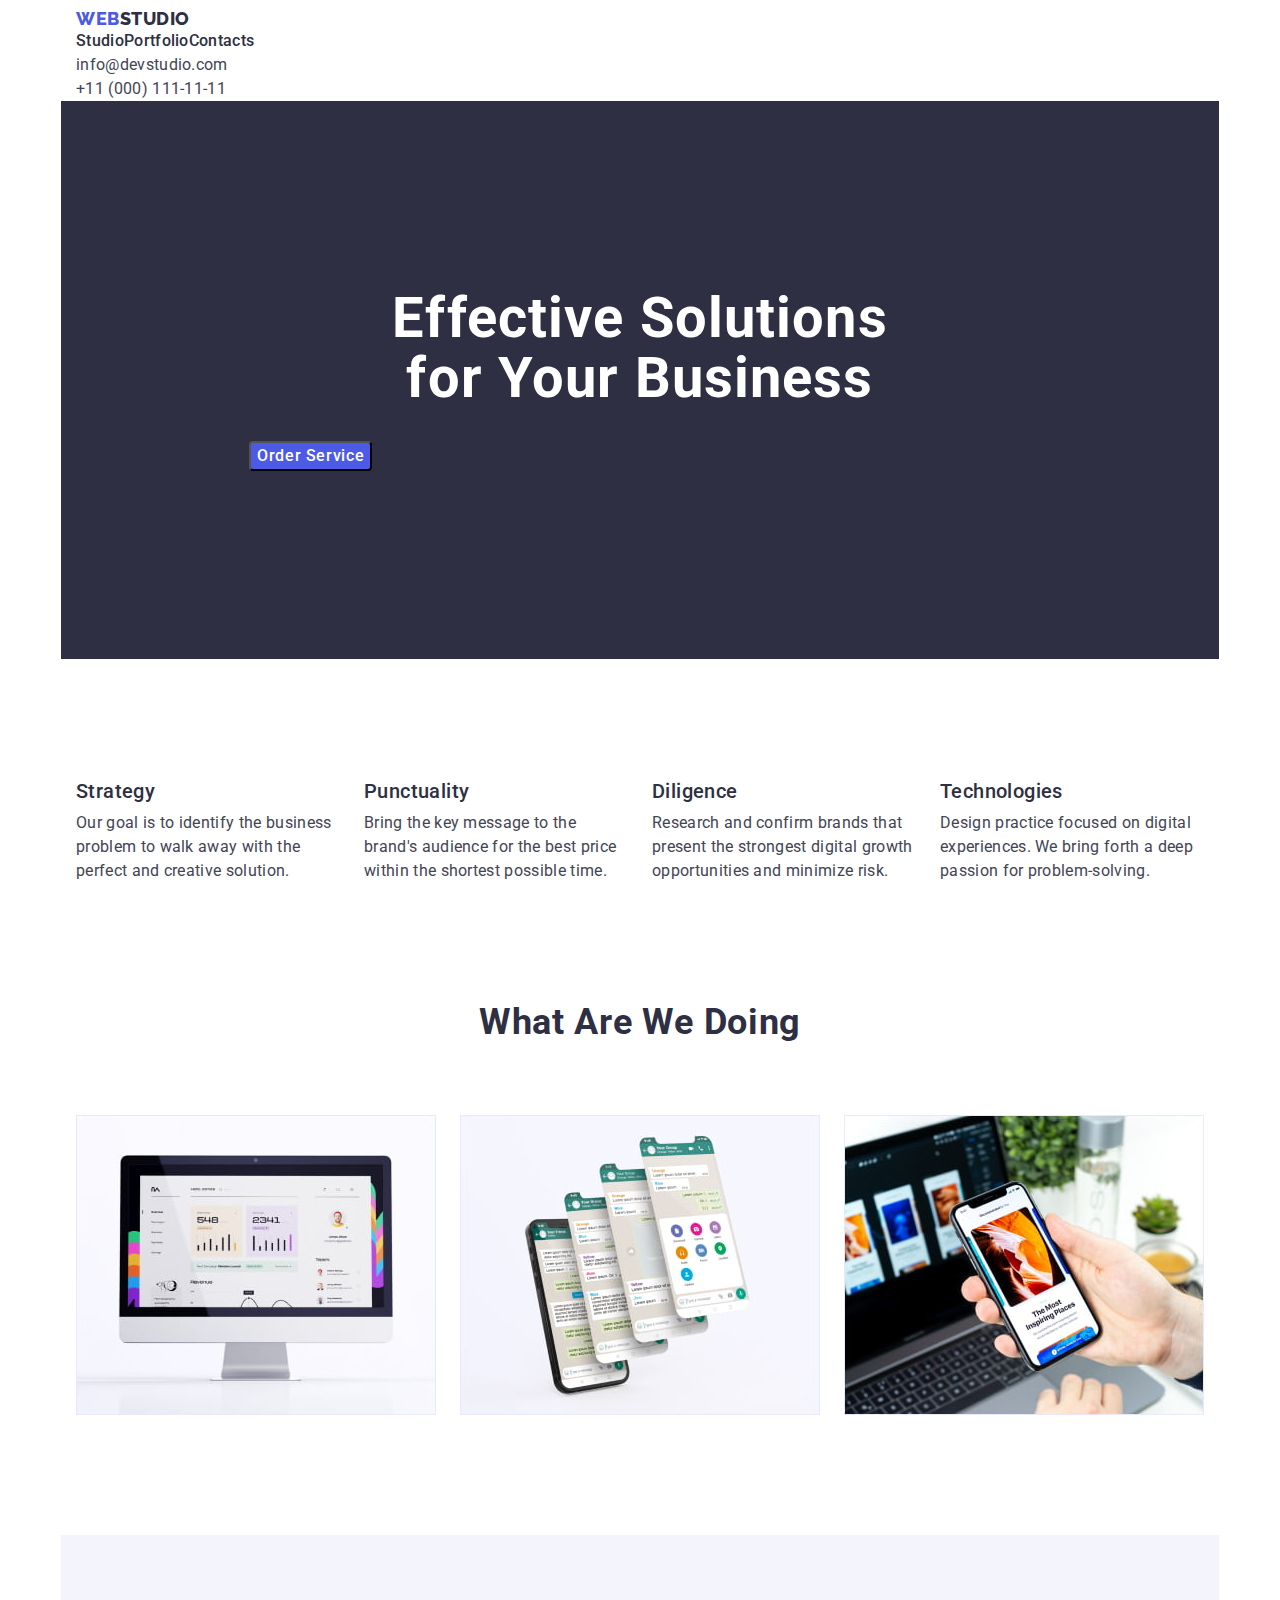
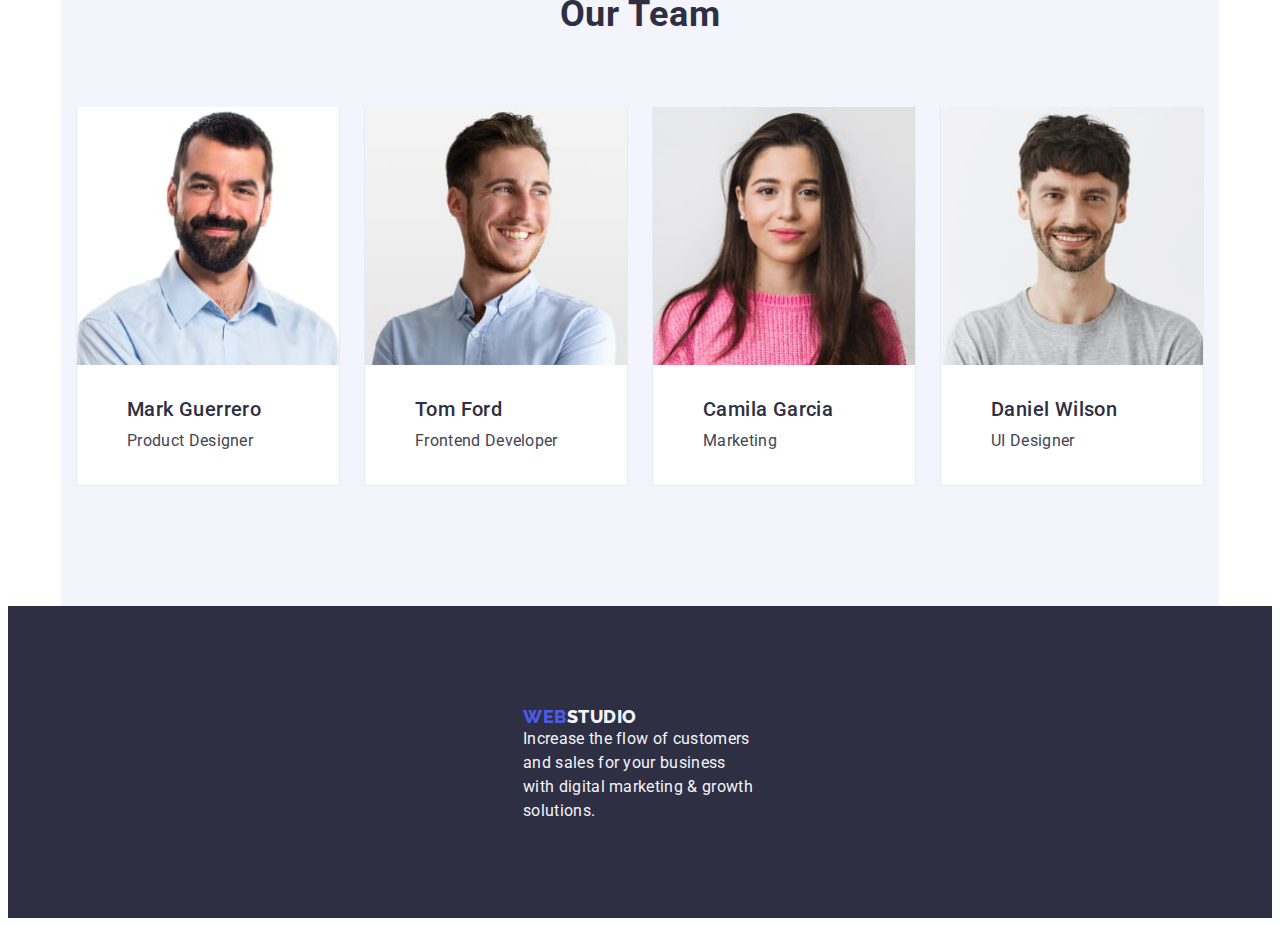
==== commit e6790388: "+margins/paddings" ====
--- a/index.html
+++ b/index.html
@@ -62,40 +62,40 @@
 
     <main>
       <!-- hero section-->
-      <section class="hero-sect">
-        <div class="container">
+      <section class="section hero-sect">
+        <div class="container hero-container">
           <h1 class="title">Effective Solutions for Your Business</h1>
           <button type="button" class="order-btn">Order Service</button>
         </div>
       </section>
 
       <!-- benefits section -->
-      <section>
+      <section class="benefits section">
         <div class="container">
           <h2 class="visually-hidden">Benefits</h2>
-          <ul class="list">
-            <li>
+          <ul class="list benefits-list">
+            <li class="benefits-list-item">
               <h3 class="third-title">Strategy</h3>
               <p class="text">
                 Our goal is to identify the business problem to walk away with
                 the perfect and creative solution.
               </p>
             </li>
-            <li>
+            <li class="benefits-list-item">
               <h3 class="third-title">Punctuality</h3>
               <p class="text">
                 Bring the key message to the brand's audience for the best price
                 within the shortest possible time.
               </p>
             </li>
-            <li>
+            <li class="benefits-list-item">
               <h3 class="third-title">Diligence</h3>
               <p class="text">
                 Research and confirm brands that present the strongest digital
                 growth opportunities and minimize risk.
               </p>
             </li>
-            <li>
+            <li class="benefits-list-item">
               <h3 class="third-title">Technologies</h3>
               <p class="text">
                 Design practice focused on digital experiences. We bring forth a
@@ -107,11 +107,11 @@
       </section>
 
       <!-- fitches section -->
-      <section>
+      <section class="section">
         <div class="container">
           <h2 class="second-title">What are we doing</h2>
-          <ul class="list">
-            <li>
+          <ul class="list card-set">
+            <li class="card-set-item">
               <img
                 src="./images/img1.jpg"
                 alt="Statistics"
@@ -119,7 +119,7 @@
                 height="300"
               />
             </li>
-            <li>
+            <li class="card-set-item">
               <img
                 src="./images/img2.jpg"
                 alt="Social Media"
@@ -127,7 +127,7 @@
                 height="300"
               />
             </li>
-            <li>
+            <li class="card-set-item">
               <img
                 src="./images/img3.jpg"
                 alt="Technologies"
@@ -140,49 +140,57 @@
       </section>
 
       <!-- team section -->
-      <section class="team">
-        <div class="container">
+      <section class="section team">
+        <div class="container team-container">
           <h2 class="second-title">Our Team</h2>
-          <ul class="list">
-            <li class="team-card">
+          <ul class="list card-set team-list">
+            <li class="team-card card-set-team">
               <img
                 src="./images/team1.jpg"
                 alt="Mark Guerrero"
                 width="264"
                 height="260"
               />
-              <h3 class="third-title">Mark Guerrero</h3>
-              <p class="text">Product Designer</p>
-            </li>
-            <li class="team-card">
+              <div class="card-label">
+                <h3 class="third-title">Mark Guerrero</h3>
+                <p class="text">Product Designer</p>
+              </div>
+            </li>
+            <li class="team-card card-set-team">
               <img
                 src="./images/team2.jpg"
                 alt="Tom Ford"
                 width="264"
                 height="260"
               />
-              <h3 class="third-title">Tom Ford</h3>
-              <p class="text">Frontend Developer</p>
-            </li>
-            <li class="team-card">
+              <div class="card-label">
+                <h3 class="third-title">Tom Ford</h3>
+                <p class="text">Frontend Developer</p>
+              </div>
+            </li>
+            <li class="team-card card-set-team">
               <img
                 src="./images/team3.jpg"
                 alt="Camila Garcia"
                 width="264"
                 height="260"
               />
-              <h3 class="third-title">Camila Garcia</h3>
-              <p class="text">Marketing</p>
-            </li>
-            <li class="team-card">
+              <div class="card-label">
+                <h3 class="third-title">Camila Garcia</h3>
+                <p class="text">Marketing</p>
+              </div>
+            </li>
+            <li class="team-card card-set-team">
               <img
                 src="./images/team4.jpg"
                 alt="Daniel Wilson"
                 width="264"
                 height="260"
               />
-              <h3 class="third-title">Daniel Wilson</h3>
-              <p class="text">UI Designer</p>
+              <div class="card-label">
+                <h3 class="third-title">Daniel Wilson</h3>
+                <p class="text">UI Designer</p>
+              </div>
             </li>
           </ul>
         </div>
@@ -190,7 +198,7 @@
     </main>
 
     <footer class="footer">
-      <div class="container">
+      <div class="container footer-container">
         <a href="./index.html" class="logo link"
           >Web<span class="accent-ligth">Studio</span></a
         >
--- a/css/styles.css
+++ b/css/styles.css
@@ -5,8 +5,8 @@
     box-sizing: border-box;
 }
 .section {
-    padding-top: ;
-    padding-bottom: ;
+    padding-top: 60px;
+    padding-bottom: 60px;
 
 }
 .container {
@@ -24,6 +24,9 @@
     --white: #FFFFFF;
     --cloud: #F4F4FD;
     --cornflover: #E7E9FC;
+
+    --indent: 24px;
+    --items: 3;
 }
 body {
     font-family: "Roboto", sans-serif;
@@ -31,6 +34,7 @@
     background-color: var(--white);
 }
 h1,h2,h3,h4,h5,h6,p {
+    display: block;
     margin: 0;
 }
 .visually-hidden {
@@ -123,6 +127,11 @@
 
 /* HERO STYLES */
 .hero-sect {
+    padding-top: 0;
+    padding-bottom: 60px;
+}
+.hero-container {
+    padding: 188px;
     background-color: var(--navyblue);
 }
 .title {
@@ -133,10 +142,9 @@
     color: var(--white);
 
     display: block;
-    padding-top: 188px;
-    padding-bottom: 292px;
     margin: 0 auto;
-    margin-bottom: 48px;
+    width: 496px;
+    margin-bottom: 32px;
 }
 .order-btn {
     background-color: var(--iris);
@@ -164,12 +172,23 @@
 }
 
 /* BENEFITS STYLES */
+.benefits {
+
+}
+.benefits-list {
+    display: flex;
+    gap: 24px;
+}
+.benefits-list-item {
+    flex-basis: calc((100% - 72px) / 4);
+}
 .third-title {
     font-weight: 500;
     font-size: 20px;
     line-height: 1.2;
     letter-spacing: 0.02em;
     color: var(--navyblue);
+    margin-bottom: 8px;
 }
 .text {
     font-size: 16px;
@@ -177,7 +196,9 @@
     letter-spacing: 0.02em;
     color: var(--slate);
 }
-
+.card-label {
+    padding: 32px 50px;
+}
 /* FITCHES STYLES */
 .second-title {
     font-size: 36px;
@@ -187,26 +208,55 @@
     letter-spacing: 0.02em;
     color: var(--navyblue);
     text-transform: capitalize;
-}
-.list {
-    list-style: none;
-}
-
+
+    width: 323px;
+    margin: 0 auto;
+    margin-bottom: 72px;
+}
+.list {
+    list-style: none;
+}
+.card-set {
+    display: flex;
+    flex-wrap: wrap;
+    column-gap: var(--indent);
+    row-gap: 48px;
+}
+.card-set-item {
+    flex-basis: calc((100% - var(--indent) * (var(--items - 1))) / var(--items));
+}
 /* TEAM STYLES */
 .team {
+    padding-bottom: 0;
+}
+.team-container{
     background-color: var(--cloud);
-}
-.list {
-    list-style: none;
-}
+    padding-bottom: 120px;
+    padding-top: 60px;
+}
+.list {
+    list-style: none;
+}
+.card-set-team {
+    flex-basis: calc((100% - var(--indent) * 3) / 4);
+}
+
 .team-card {
     background-color: var(--white);
+    border: 1px solid var(--cornflover);
+    border-top: none;
 }
 
 /* FOOTER STYLES */
 .footer {
+    color: var(--cornflover);
     background-color: var(--navyblue);
-    color: var(--cornflover);
+}
+.footer-container {
+    width: 264px;
+    height: 312px;
+    padding-top: 100px;
+    padding-left: 15px;
 }
 .accent-ligth {
     color: var(--cloud);
@@ -219,6 +269,9 @@
 }
 
 /* PORTFOLIO FILTERS STYLES */
+.filter-sect {
+    padding-bottom: 0;
+}
 .list {
     list-style: none;
 }
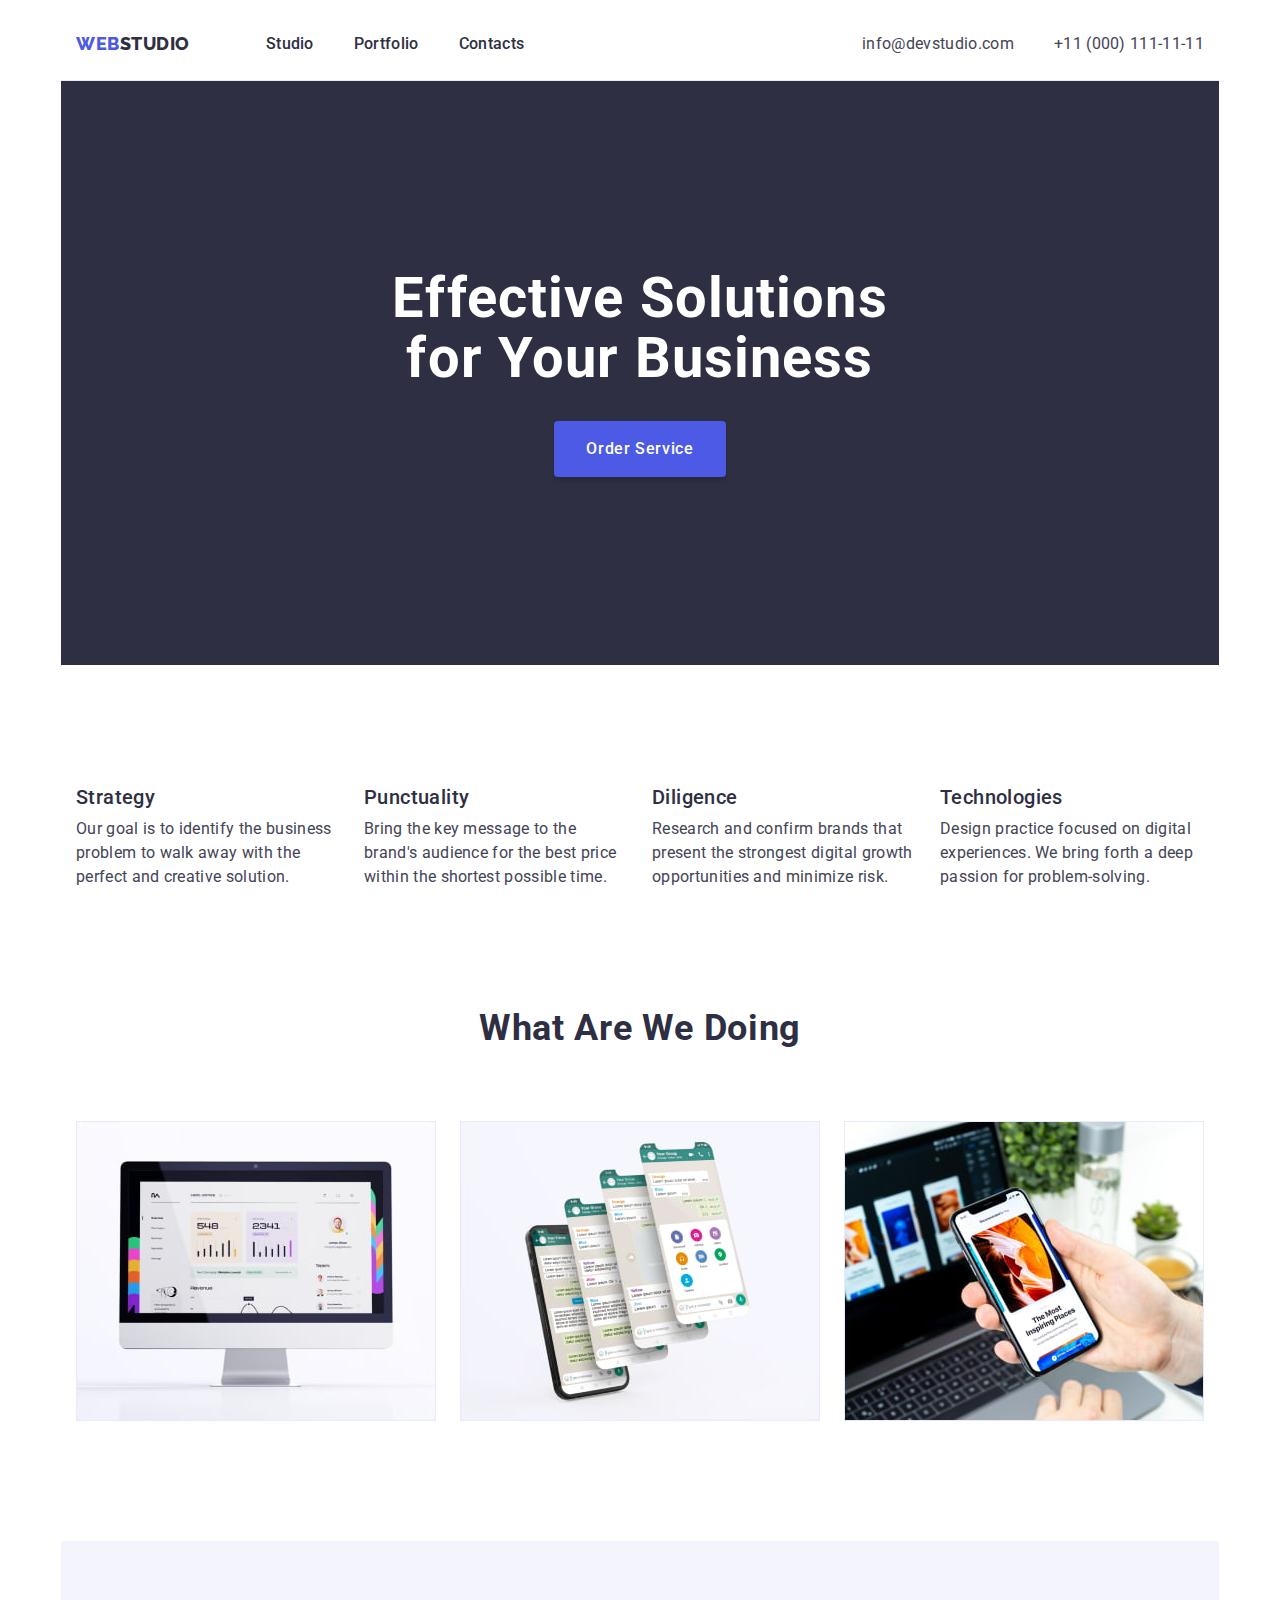
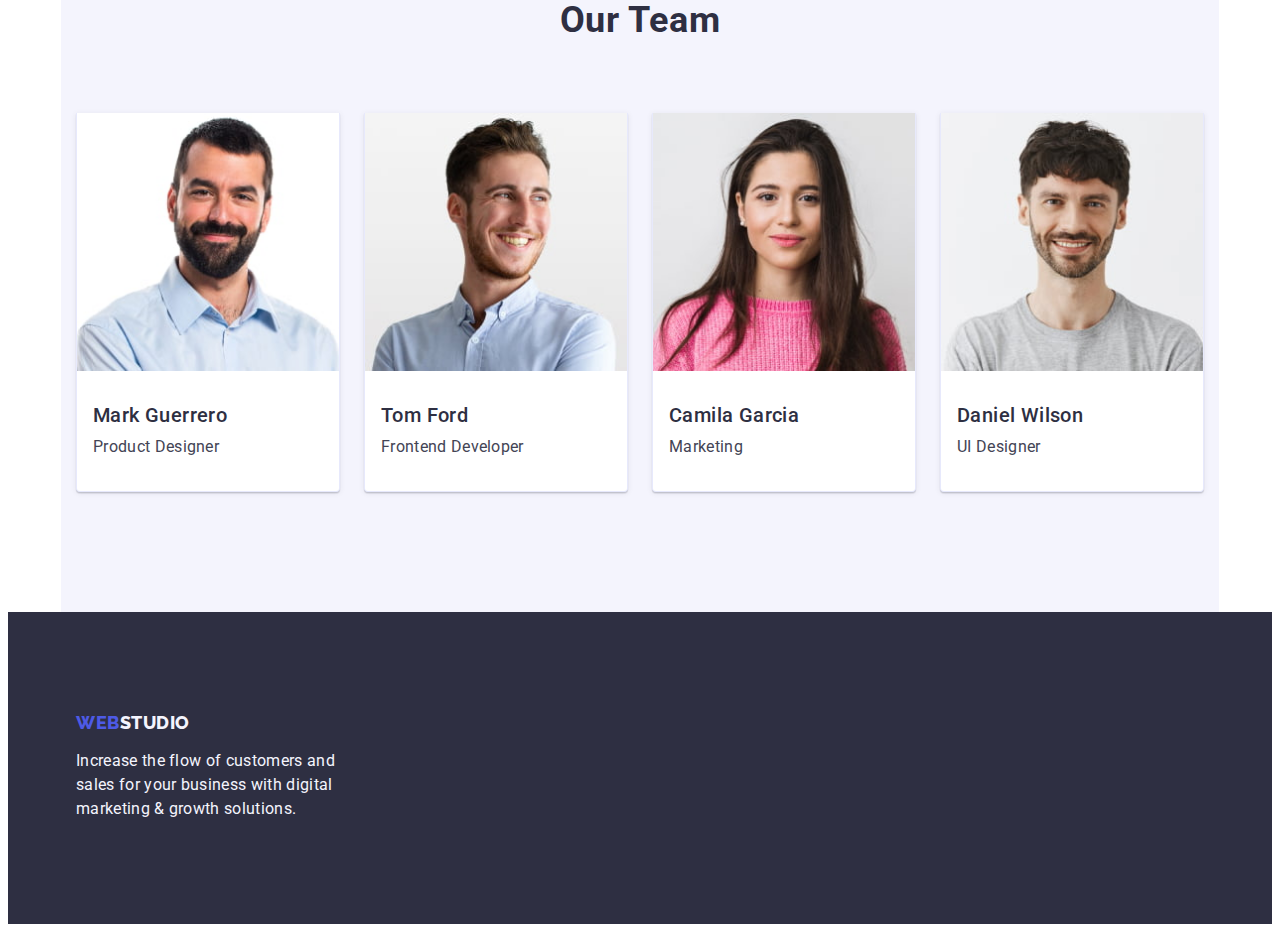
==== commit 9875518c: "first finish" ====
--- a/index.html
+++ b/index.html
@@ -22,8 +22,8 @@
 
   <body>
     <header class="header">
-      <div class="container">
-        <nav>
+      <div class="header-container container">
+        <nav class="header-nav">
           <a href="./index.html" class="logo link"
             >Web<span class="accent-dark">Studio</span></a
           >
@@ -44,7 +44,7 @@
           </ul>
         </nav>
         <address class="address">
-          <ul class="list">
+          <ul class="address-list list">
             <li>
               <a href="mailto:info@devstudio.com" class="address-link link"
                 >info@devstudio.com</a
@@ -199,7 +199,7 @@
 
     <footer class="footer">
       <div class="container footer-container">
-        <a href="./index.html" class="logo link"
+        <a href="./index.html" class="logo link foot-logo"
           >Web<span class="accent-ligth">Studio</span></a
         >
         <p class="footer-text">
--- a/css/styles.css
+++ b/css/styles.css
@@ -74,7 +74,6 @@
 /* HEADER STYLES */
 .header {
     background-color: inherit;
-
 }
 .logo {
     font-family: "Raleway", sans-serif;
@@ -84,12 +83,26 @@
     letter-spacing: 0.03em;
     text-transform: uppercase;
     color: var(--iris);
+
+    display: flex;
+    align-items: center;
+    margin-right: 76px;
 }
 .accent-dark {
     color: var(--navyblue);
 }
+.header-container {
+    display: flex;
+    justify-content: space-between;
+    border-bottom: 1px solid var(--cornflover);
+}
+.header-nav {
+    display: flex;
+}
 .nav-list {
     display: flex;
+    gap: 40px;
+    align-items: center;
 }
 .nav-link {
     color: var(--navyblue);
@@ -110,9 +123,18 @@
 }
 .address {
     font-style: normal;
+    display: flex;
+}
+.address-list {
+    display: flex;
+    gap: 40px;
 }
 .address-link {
-    font-size: 16px;
+    display: flex;
+    height: 72px;
+    font-size: 16px;
+    align-items: center;
+
     line-height: 1.5;
     letter-spacing: 0.02em;
     color: var(--slate);
@@ -156,9 +178,12 @@
     color: var(--white);
     cursor: pointer;
 
-    display: inline-block;
+    display: flex;
     margin: 0 auto;
     border-radius: 4px;
+    border: none;
+    box-shadow: 0px 4px 4px 0px rgba(0, 0, 0, 0.15);
+    padding: 16px 32px;
 }
 .order-btn:hover,
 .order-btn:active {
@@ -196,9 +221,7 @@
     letter-spacing: 0.02em;
     color: var(--slate);
 }
-.card-label {
-    padding: 32px 50px;
-}
+
 /* FITCHES STYLES */
 .second-title {
     font-size: 36px;
@@ -209,7 +232,7 @@
     color: var(--navyblue);
     text-transform: capitalize;
 
-    width: 323px;
+    width: 325px;
     margin: 0 auto;
     margin-bottom: 72px;
 }
@@ -245,6 +268,12 @@
     background-color: var(--white);
     border: 1px solid var(--cornflover);
     border-top: none;
+    border-bottom-left-radius: 4px;
+    border-bottom-right-radius: 4px;
+    box-shadow: 0px 2px 1px 0px rgba(46, 47, 66, 0.08), 0px 1px 1px 0px rgba(46, 47, 66, 0.16), 0px 1px 6px 0px rgba(46, 47, 66, 0.08);
+}
+.card-label {
+    padding: 32px 16px;
 }
 
 /* FOOTER STYLES */
@@ -253,24 +282,35 @@
     background-color: var(--navyblue);
 }
 .footer-container {
+    display: block
     width: 264px;
     height: 312px;
     padding-top: 100px;
     padding-left: 15px;
 }
+
 .accent-ligth {
     color: var(--cloud);
 }
+.foot-logo {
+    margin-bottom: 16px;
+}
 .footer-text {
     color: var(--cloud);
     font-size: 16px;
     line-height: 1.5;
     letter-spacing: 0.02em;
+    width: 264px;
 }
 
 /* PORTFOLIO FILTERS STYLES */
 .filter-sect {
     padding-bottom: 0;
+}
+.filter-list {
+    display: flex;
+    gap: 24px;
+    justify-content: center;
 }
 .list {
     list-style: none;
@@ -284,6 +324,10 @@
 line-height: 1.5;
 letter-spacing: 0.04em;
 cursor: pointer;
+
+border-radius: 4px;
+border: 1px solid var(--cornflover);
+padding: 12px 24px;
 }
 .filter-btn:hover,
 .filter-btn:active {
@@ -297,6 +341,20 @@
 .link {
     text-decoration: none;
 }
+.serv-card {
+    border: 1px solid var(--cornflover);
+    border-top: none;
+}
+.card-set {
+    display: flex;
+    flex-wrap: wrap;
+    column-gap: var(--indent);
+    row-gap: 48px;
+}
+
+.card-set-item {
+    flex-basis: calc((100% - 48px) / 3);
+}
 .third-title {
     font-weight: 500;
     font-size: 20px;
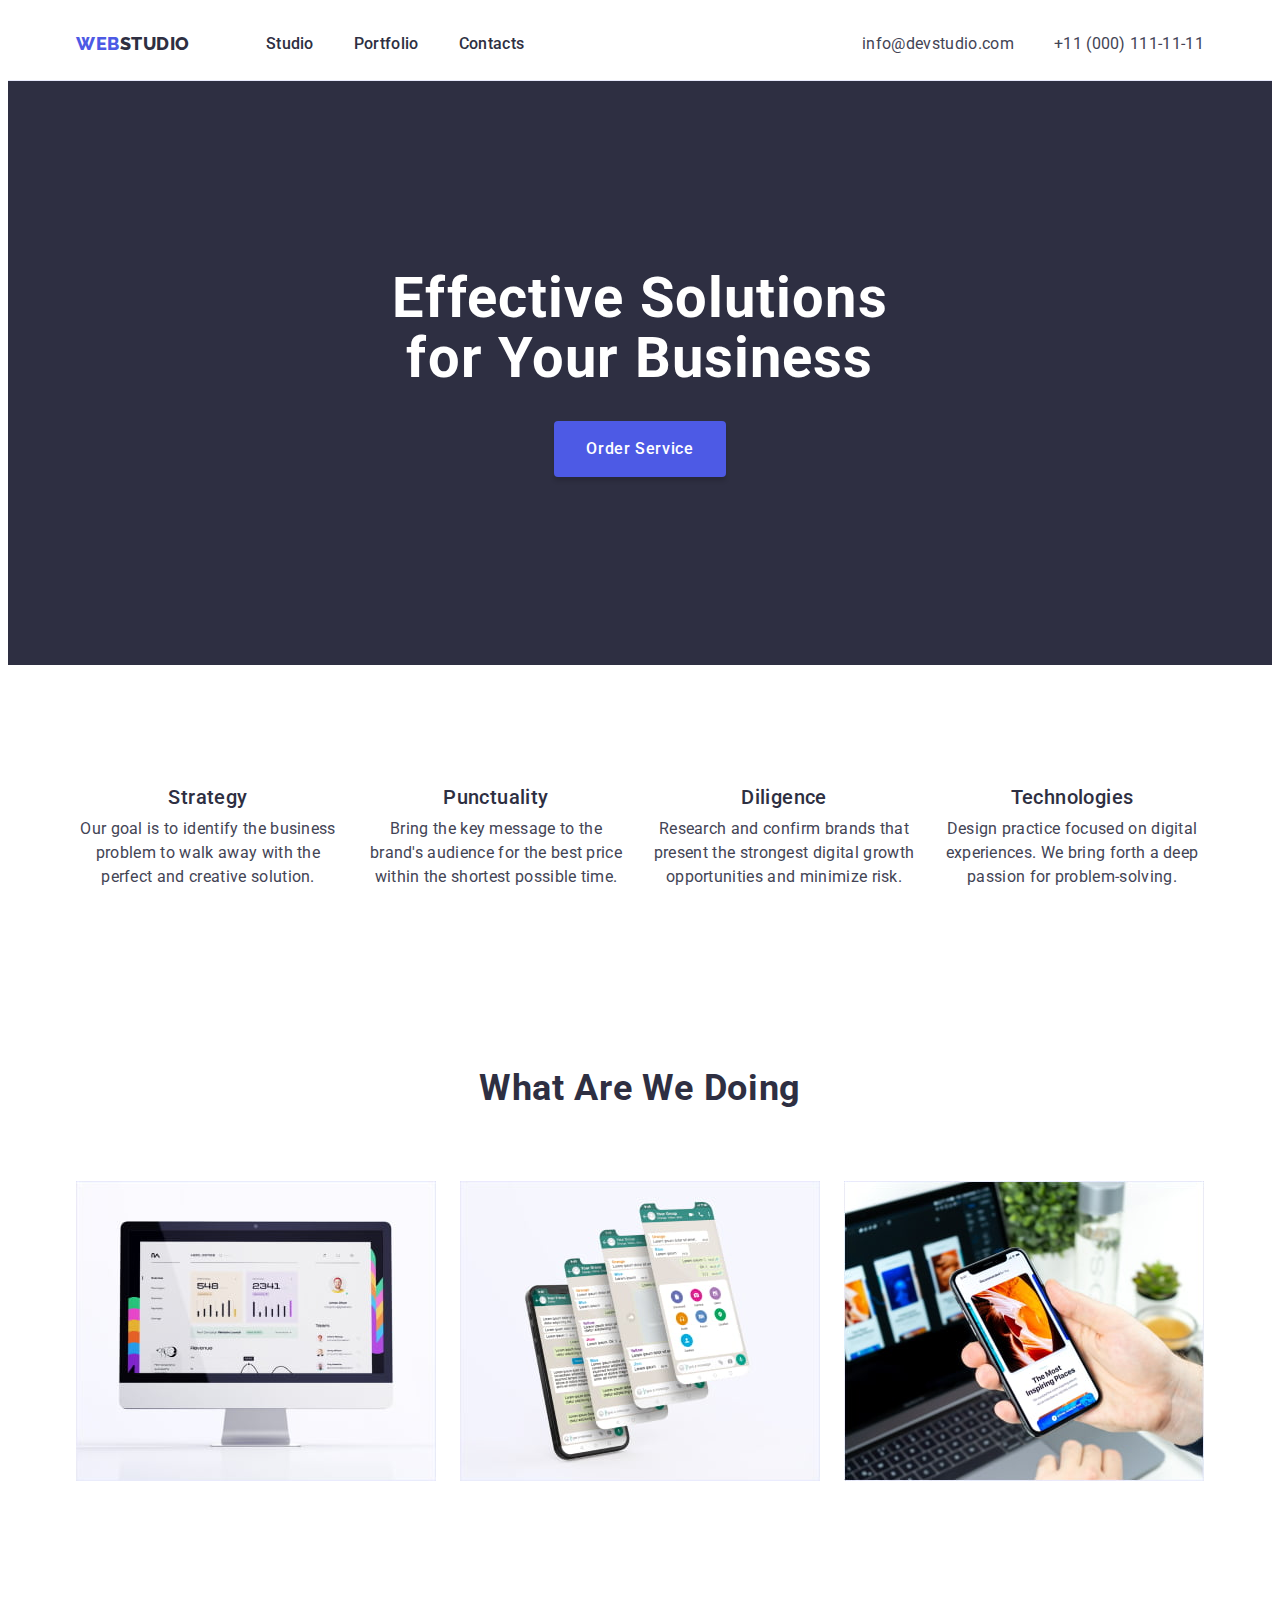
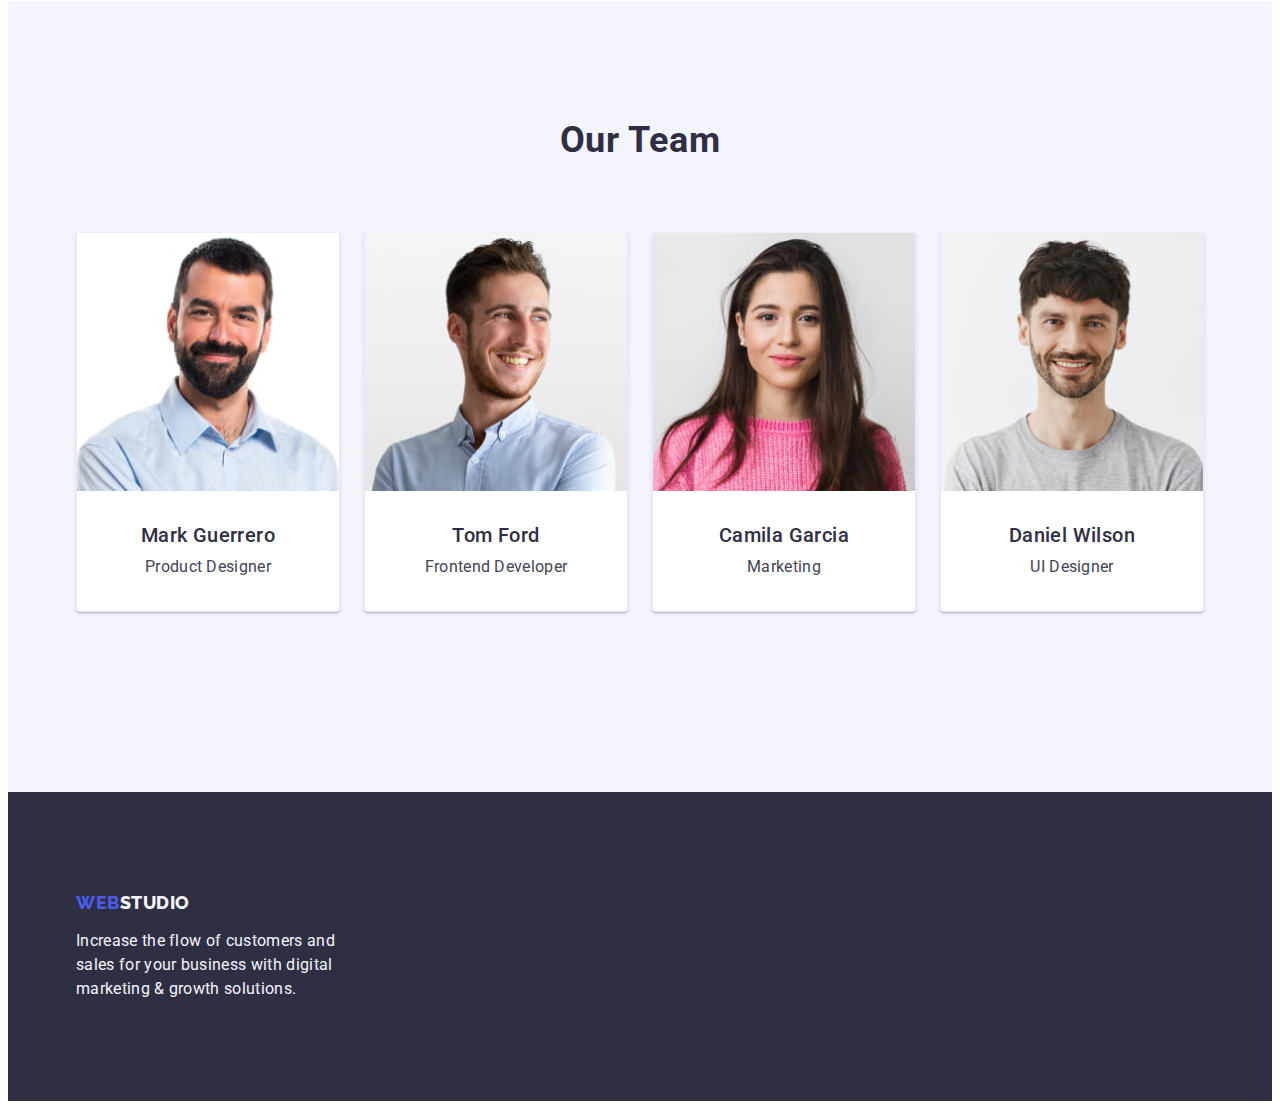
==== commit 33ebbc95: "finish index.html" ====
--- a/index.html
+++ b/index.html
@@ -107,7 +107,7 @@
       </section>
 
       <!-- fitches section -->
-      <section class="section">
+      <section class="section fitches-section">
         <div class="container">
           <h2 class="second-title">What are we doing</h2>
           <ul class="list card-set">
--- a/css/styles.css
+++ b/css/styles.css
@@ -74,6 +74,7 @@
 /* HEADER STYLES */
 .header {
     background-color: inherit;
+    border-bottom: 1px solid var(--cornflover);
 }
 .logo {
     font-family: "Raleway", sans-serif;
@@ -94,10 +95,10 @@
 .header-container {
     display: flex;
     justify-content: space-between;
-    border-bottom: 1px solid var(--cornflover);
 }
 .header-nav {
     display: flex;
+    align-items: center;
 }
 .nav-list {
     display: flex;
@@ -150,10 +151,7 @@
 /* HERO STYLES */
 .hero-sect {
     padding-top: 0;
-    padding-bottom: 60px;
-}
-.hero-container {
-    padding: 188px;
+    padding: 188px 0;
     background-color: var(--navyblue);
 }
 .title {
@@ -165,7 +163,7 @@
 
     display: block;
     margin: 0 auto;
-    width: 496px;
+    max-width: 496px;
     margin-bottom: 32px;
 }
 .order-btn {
@@ -178,7 +176,8 @@
     color: var(--white);
     cursor: pointer;
 
-    display: flex;
+    display: block;
+    min-width: 169px;
     margin: 0 auto;
     border-radius: 4px;
     border: none;
@@ -198,7 +197,7 @@
 
 /* BENEFITS STYLES */
 .benefits {
-
+    padding: 120px 0;
 }
 .benefits-list {
     display: flex;
@@ -214,15 +213,20 @@
     letter-spacing: 0.02em;
     color: var(--navyblue);
     margin-bottom: 8px;
+    text-align: center;
 }
 .text {
     font-size: 16px;
     line-height: 1.5;
     letter-spacing: 0.02em;
     color: var(--slate);
+    text-align: center;
 }
 
 /* FITCHES STYLES */
+.fitches-section {
+    padding-bottom: 120px;
+}
 .second-title {
     font-size: 36px;
     line-height: 1.11;
@@ -243,6 +247,7 @@
     display: flex;
     flex-wrap: wrap;
     column-gap: var(--indent);
+    column-gap: 24px;
     row-gap: 48px;
 }
 .card-set-item {
@@ -250,11 +255,10 @@
 }
 /* TEAM STYLES */
 .team {
-    padding-bottom: 0;
-}
-.team-container{
+    padding-top: 120px 0;
     background-color: var(--cloud);
-    padding-bottom: 120px;
+}
+.team-container {
     padding-top: 60px;
 }
 .list {
@@ -263,7 +267,11 @@
 .card-set-team {
     flex-basis: calc((100% - var(--indent) * 3) / 4);
 }
-
+.team-list {
+    display: flex;
+    gap: 24px;
+    padding-bottom: 120px;
+}
 .team-card {
     background-color: var(--white);
     border: 1px solid var(--cornflover);
@@ -273,26 +281,26 @@
     box-shadow: 0px 2px 1px 0px rgba(46, 47, 66, 0.08), 0px 1px 1px 0px rgba(46, 47, 66, 0.16), 0px 1px 6px 0px rgba(46, 47, 66, 0.08);
 }
 .card-label {
-    padding: 32px 16px;
+    /* padding: 32px 16px; */
+    padding: 32px 0;
 }
 
 /* FOOTER STYLES */
 .footer {
     color: var(--cornflover);
     background-color: var(--navyblue);
+    padding-top: 100px;
+    padding-bottom: 100px;
 }
 .footer-container {
-    display: block
-    width: 264px;
-    height: 312px;
-    padding-top: 100px;
-    padding-left: 15px;
+    display: block;
 }
 
 .accent-ligth {
     color: var(--cloud);
 }
 .foot-logo {
+    display: inline-block;
     margin-bottom: 16px;
 }
 .footer-text {
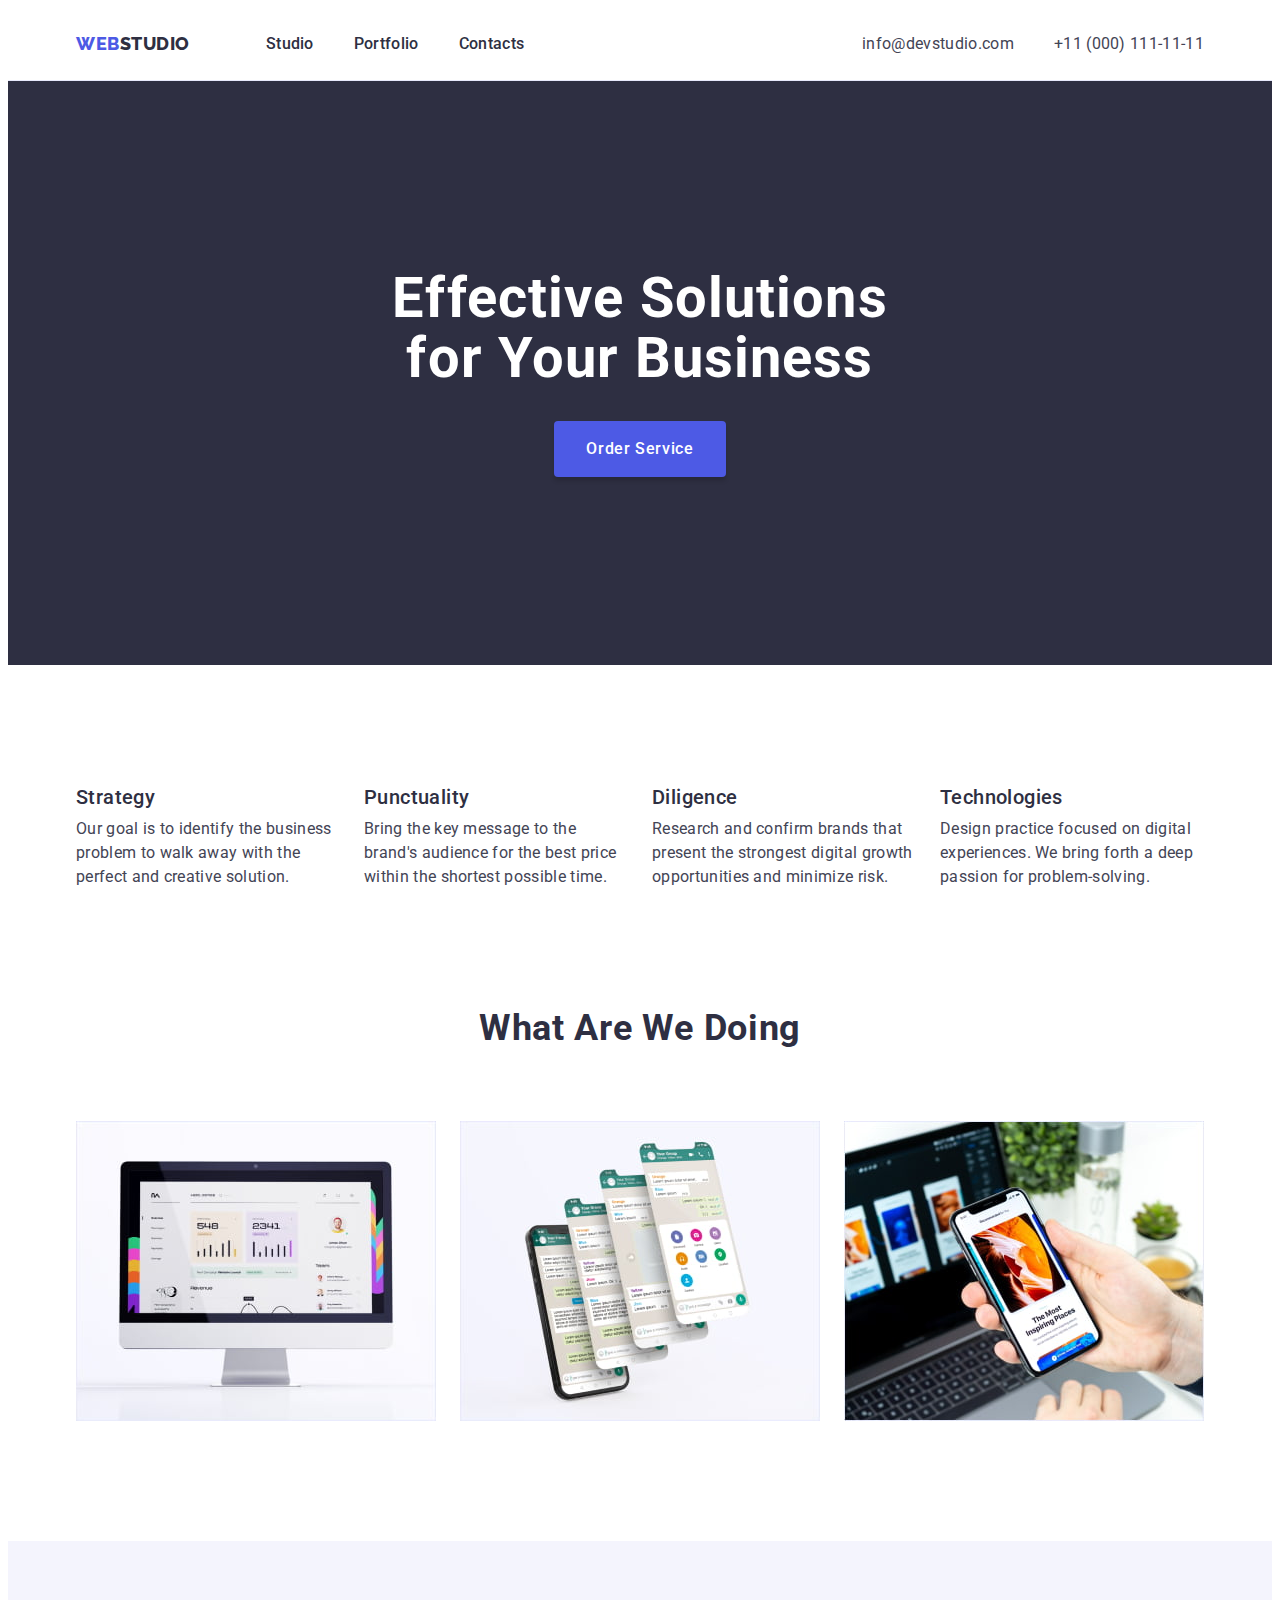
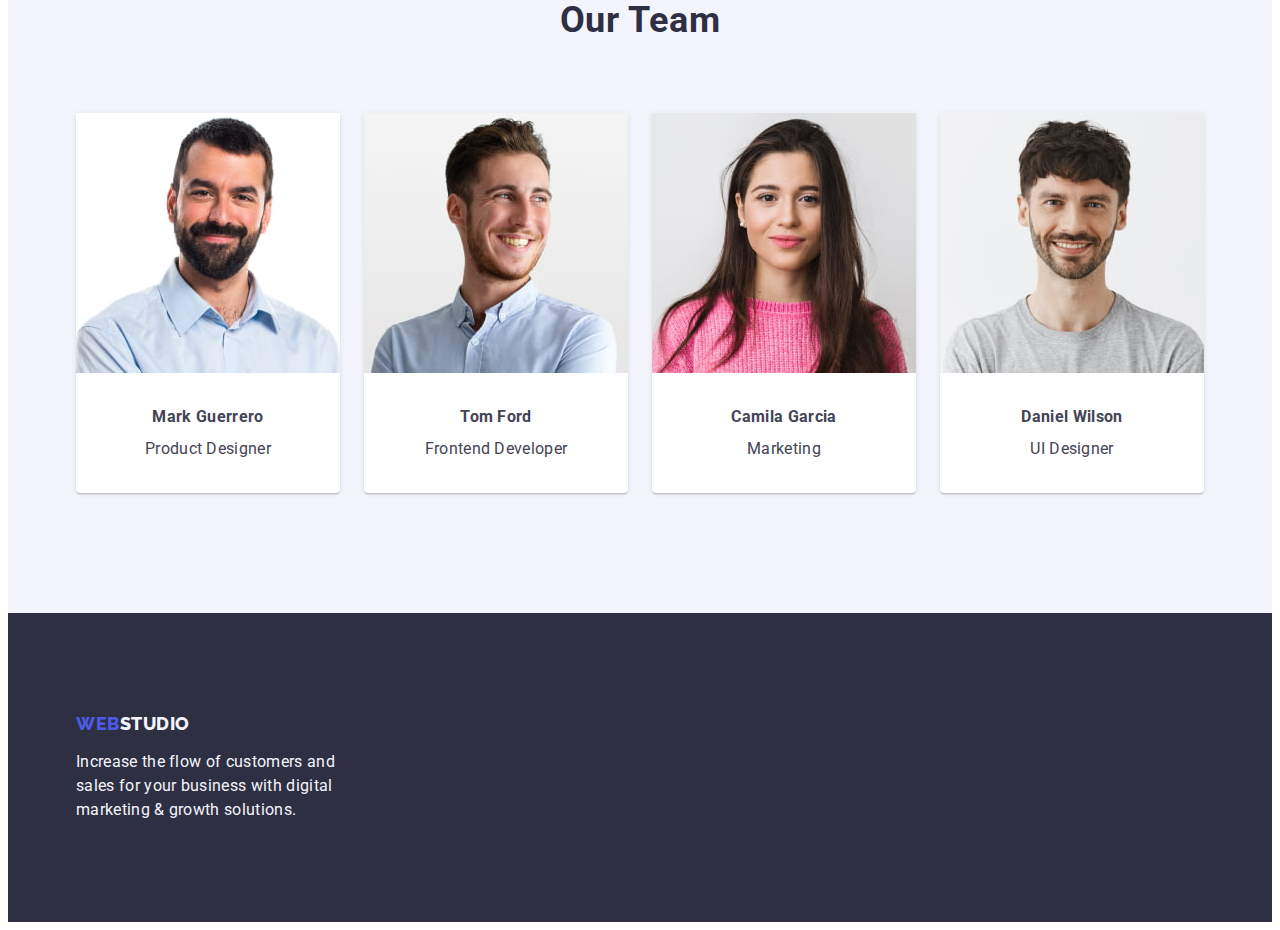
==== commit a242efbc: "update css" ====
--- a/index.html
+++ b/index.html
@@ -140,7 +140,7 @@
       </section>
 
       <!-- team section -->
-      <section class="section team">
+      <section class="team">
         <div class="container team-container">
           <h2 class="second-title">Our Team</h2>
           <ul class="list card-set team-list">
@@ -152,8 +152,8 @@
                 height="260"
               />
               <div class="card-label">
-                <h3 class="third-title">Mark Guerrero</h3>
-                <p class="text">Product Designer</p>
+                <h3 class="team-title">Mark Guerrero</h3>
+                <p class="team-text">Product Designer</p>
               </div>
             </li>
             <li class="team-card card-set-team">
@@ -164,8 +164,8 @@
                 height="260"
               />
               <div class="card-label">
-                <h3 class="third-title">Tom Ford</h3>
-                <p class="text">Frontend Developer</p>
+                <h3 class="team-title">Tom Ford</h3>
+                <p class="team-text">Frontend Developer</p>
               </div>
             </li>
             <li class="team-card card-set-team">
@@ -176,8 +176,8 @@
                 height="260"
               />
               <div class="card-label">
-                <h3 class="third-title">Camila Garcia</h3>
-                <p class="text">Marketing</p>
+                <h3 class="team-title">Camila Garcia</h3>
+                <p class="team-text">Marketing</p>
               </div>
             </li>
             <li class="team-card card-set-team">
@@ -188,8 +188,8 @@
                 height="260"
               />
               <div class="card-label">
-                <h3 class="third-title">Daniel Wilson</h3>
-                <p class="text">UI Designer</p>
+                <h3 class="team-title">Daniel Wilson</h3>
+                <p class="team-text">UI Designer</p>
               </div>
             </li>
           </ul>
--- a/css/styles.css
+++ b/css/styles.css
@@ -85,8 +85,6 @@
     text-transform: uppercase;
     color: var(--iris);
 
-    display: flex;
-    align-items: center;
     margin-right: 76px;
 }
 .accent-dark {
@@ -104,6 +102,8 @@
     display: flex;
     gap: 40px;
     align-items: center;
+    padding-top: 24px;
+    padding-bottom: 24px;
 }
 .nav-link {
     color: var(--navyblue);
@@ -129,13 +129,10 @@
 .address-list {
     display: flex;
     gap: 40px;
+    align-items: center;
 }
 .address-link {
-    display: flex;
-    height: 72px;
-    font-size: 16px;
-    align-items: center;
-
+    font-size: 16px;
     line-height: 1.5;
     letter-spacing: 0.02em;
     color: var(--slate);
@@ -213,18 +210,19 @@
     letter-spacing: 0.02em;
     color: var(--navyblue);
     margin-bottom: 8px;
-    text-align: center;
+    text-align: start;
 }
 .text {
     font-size: 16px;
     line-height: 1.5;
     letter-spacing: 0.02em;
     color: var(--slate);
-    text-align: center;
+    text-align: start;
 }
 
 /* FITCHES STYLES */
 .fitches-section {
+    padding-top: 0;
     padding-bottom: 120px;
 }
 .second-title {
@@ -246,17 +244,15 @@
 .card-set {
     display: flex;
     flex-wrap: wrap;
-    column-gap: var(--indent);
-    column-gap: 24px;
-    row-gap: 48px;
+    gap: 24px;
 }
 .card-set-item {
-    flex-basis: calc((100% - var(--indent) * (var(--items - 1))) / var(--items));
+    flex-basis: calc((100% - (24px * 2)) / 3);
 }
 /* TEAM STYLES */
 .team {
-    padding-top: 120px 0;
     background-color: var(--cloud);
+    padding-bottom: 120px;
 }
 .team-container {
     padding-top: 60px;
@@ -270,19 +266,31 @@
 .team-list {
     display: flex;
     gap: 24px;
-    padding-bottom: 120px;
+    
 }
 .team-card {
     background-color: var(--white);
-    border: 1px solid var(--cornflover);
-    border-top: none;
     border-bottom-left-radius: 4px;
     border-bottom-right-radius: 4px;
     box-shadow: 0px 2px 1px 0px rgba(46, 47, 66, 0.08), 0px 1px 1px 0px rgba(46, 47, 66, 0.16), 0px 1px 6px 0px rgba(46, 47, 66, 0.08);
 }
 .card-label {
-    /* padding: 32px 16px; */
     padding: 32px 0;
+}
+.team-title {
+    font-size: 16px;
+    line-height: 1.5;
+    letter-spacing: 0.02em;
+    color: var(--slate);
+    text-align: center;
+    margin-bottom: 8px;
+}
+.team-text {
+    font-size: 16px;
+    line-height: 1.5;
+    letter-spacing: 0.02em;
+    color: var(--slate);
+    text-align: center;
 }
 
 /* FOOTER STYLES */
@@ -302,6 +310,7 @@
 .foot-logo {
     display: inline-block;
     margin-bottom: 16px;
+    margin-right: 0;
 }
 .footer-text {
     color: var(--cloud);
@@ -313,12 +322,14 @@
 
 /* PORTFOLIO FILTERS STYLES */
 .filter-sect {
-    padding-bottom: 0;
+    padding-top: 96px;
+    padding-bottom: 120px;
 }
 .filter-list {
     display: flex;
     gap: 24px;
     justify-content: center;
+    margin-bottom: 72px
 }
 .list {
     list-style: none;
@@ -341,36 +352,40 @@
 .filter-btn:active {
     color: var(--white);
     background-color: var(--ocean);
+    border: 1px solid transparent;
 }
 .filter-btn:focus {
     color: var(--white);
     background-color: var(--ocean);
+    border: 1px solid transparent;
 }
 .link {
     text-decoration: none;
 }
+.card-list {
+    display: flex;
+    flex-wrap: wrap;
+    column-gap: 24px;
+    row-gap: 48px;
+}
 .serv-card {
+    flex-basis: calc((100% - 48px) / 3);
+}
+.card-label-port {
+    padding: 32px 16px;
     border: 1px solid var(--cornflover);
     border-top: none;
 }
-.card-set {
-    display: flex;
-    flex-wrap: wrap;
-    column-gap: var(--indent);
-    row-gap: 48px;
-}
-
-.card-set-item {
-    flex-basis: calc((100% - 48px) / 3);
-}
-.third-title {
+.title-port {
     font-weight: 500;
     font-size: 20px;
     line-height: 1.2;
     letter-spacing: 0.02em;
     color: var(--navyblue);
-}
-.text {
+
+    margin-bottom: 8px;
+}
+.text-port {
     font-size: 16px;
     line-height: 1.5;
     letter-spacing: 0.02em;
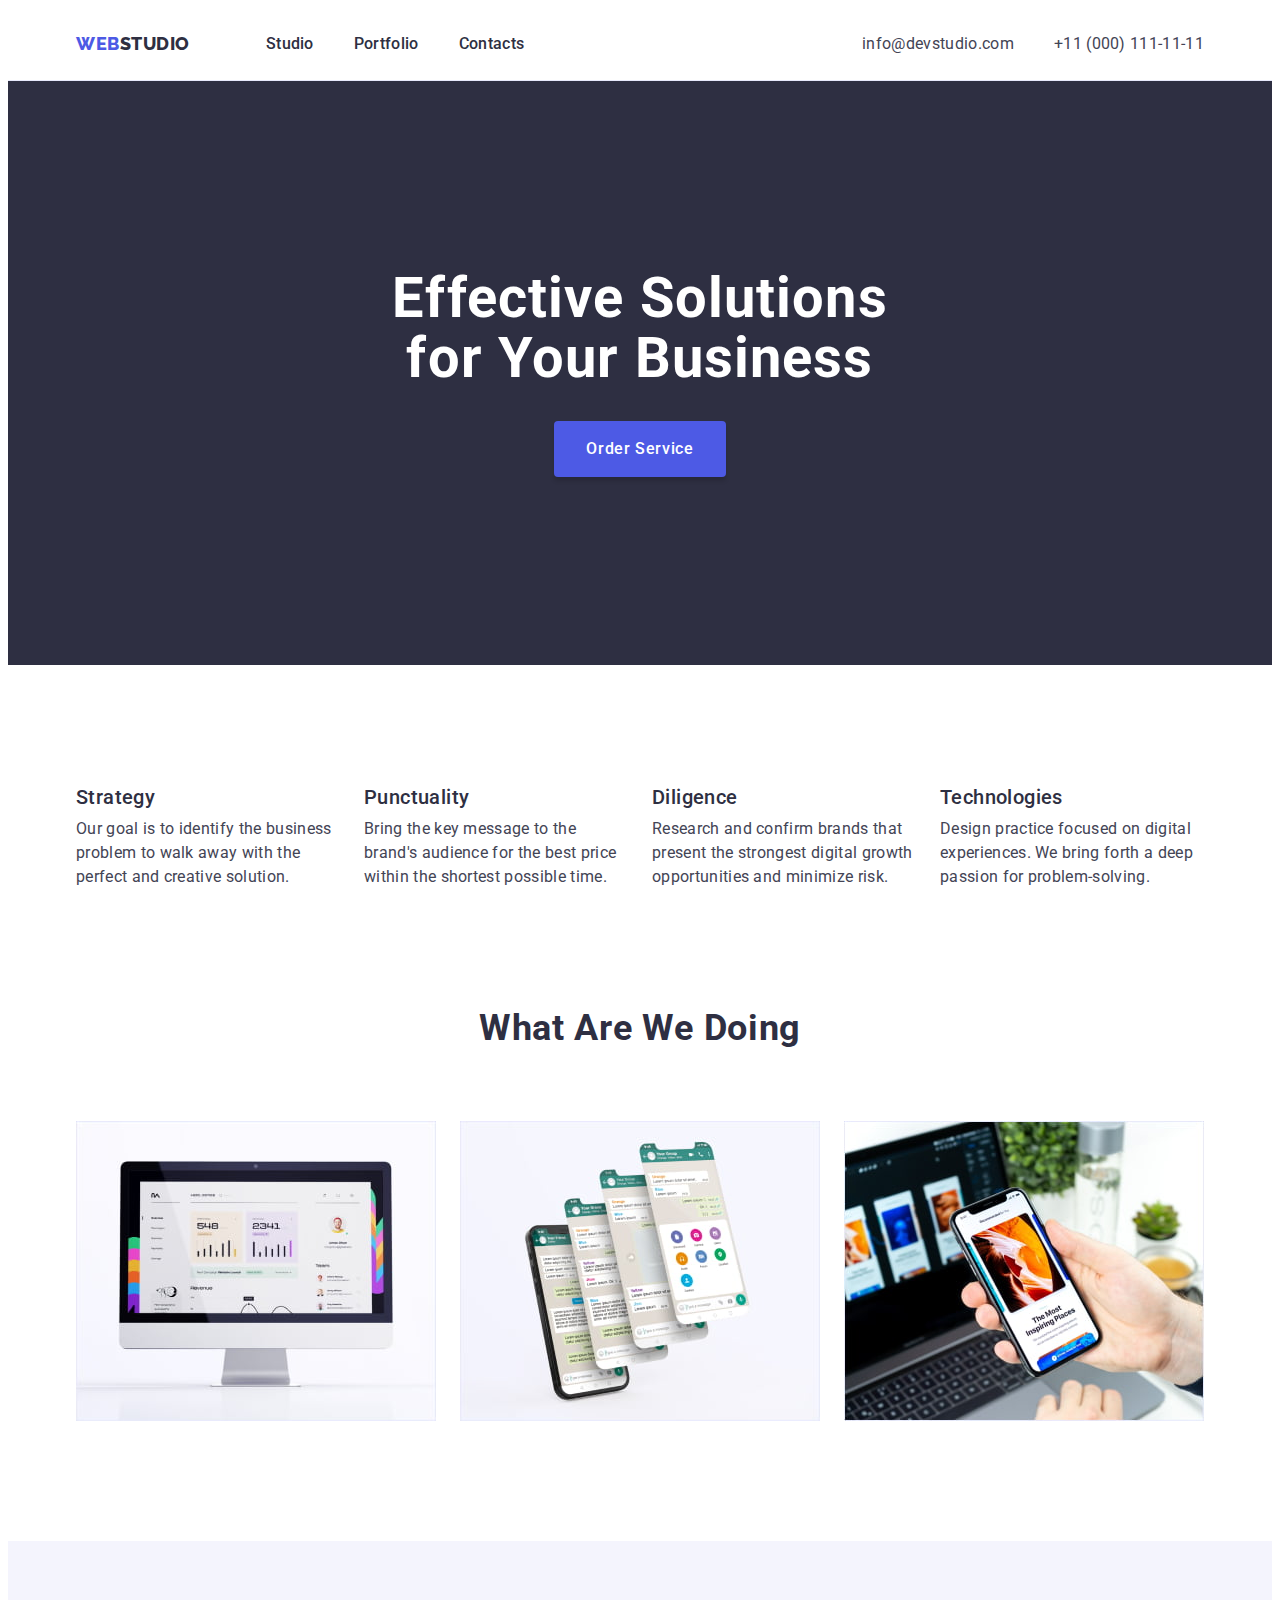
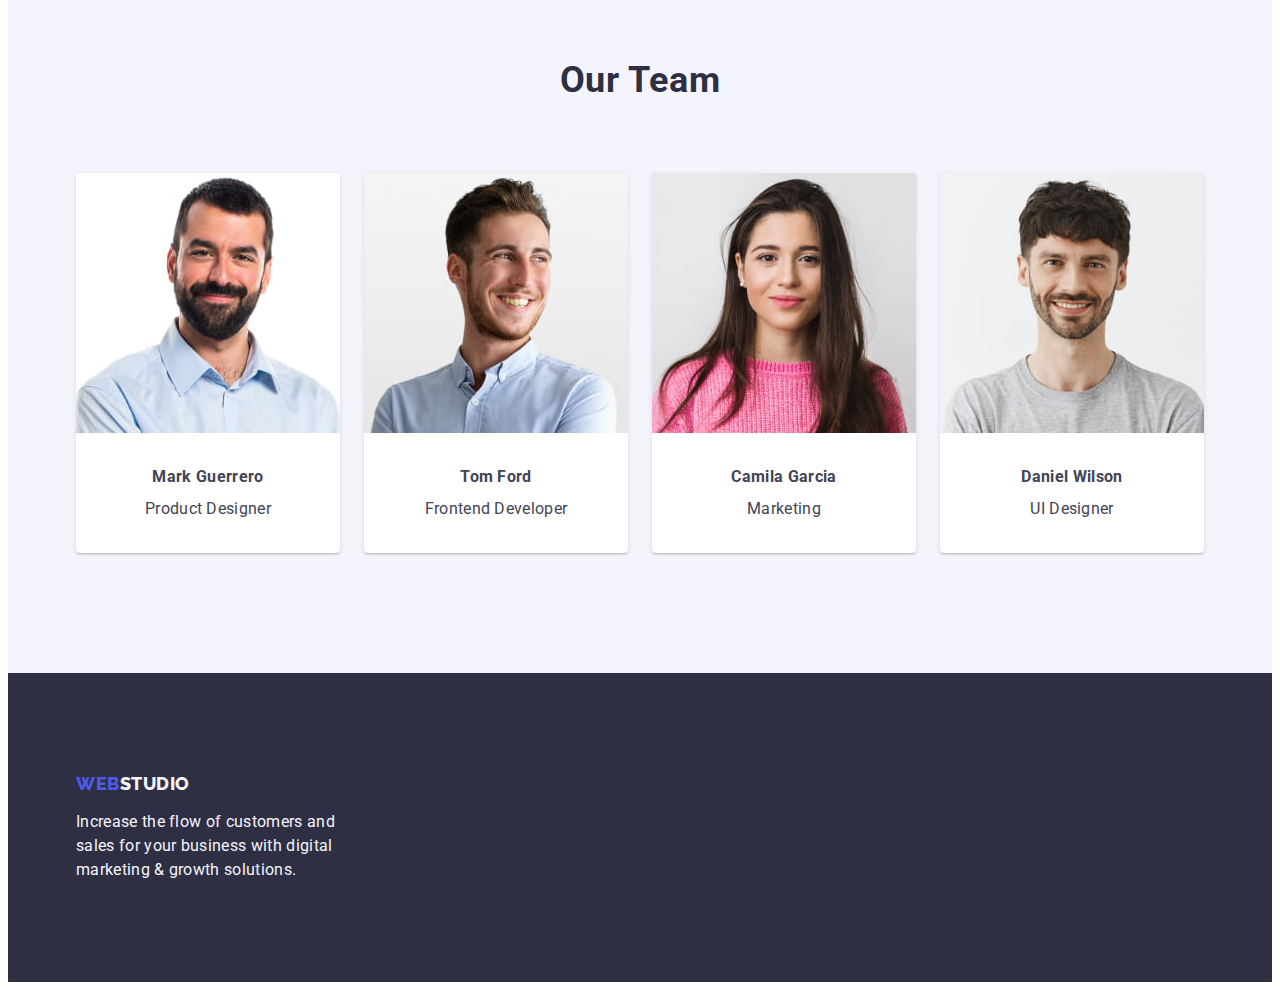
==== commit 4db54ed4: "update 100500" ====
--- a/index.html
+++ b/index.html
@@ -141,7 +141,7 @@
 
       <!-- team section -->
       <section class="team">
-        <div class="container team-container">
+        <div class="container">
           <h2 class="second-title">Our Team</h2>
           <ul class="list card-set team-list">
             <li class="team-card card-set-team">
--- a/css/styles.css
+++ b/css/styles.css
@@ -252,10 +252,7 @@
 /* TEAM STYLES */
 .team {
     background-color: var(--cloud);
-    padding-bottom: 120px;
-}
-.team-container {
-    padding-top: 60px;
+    padding: 120px 0;
 }
 .list {
     list-style: none;
@@ -266,7 +263,6 @@
 .team-list {
     display: flex;
     gap: 24px;
-    
 }
 .team-card {
     background-color: var(--white);
